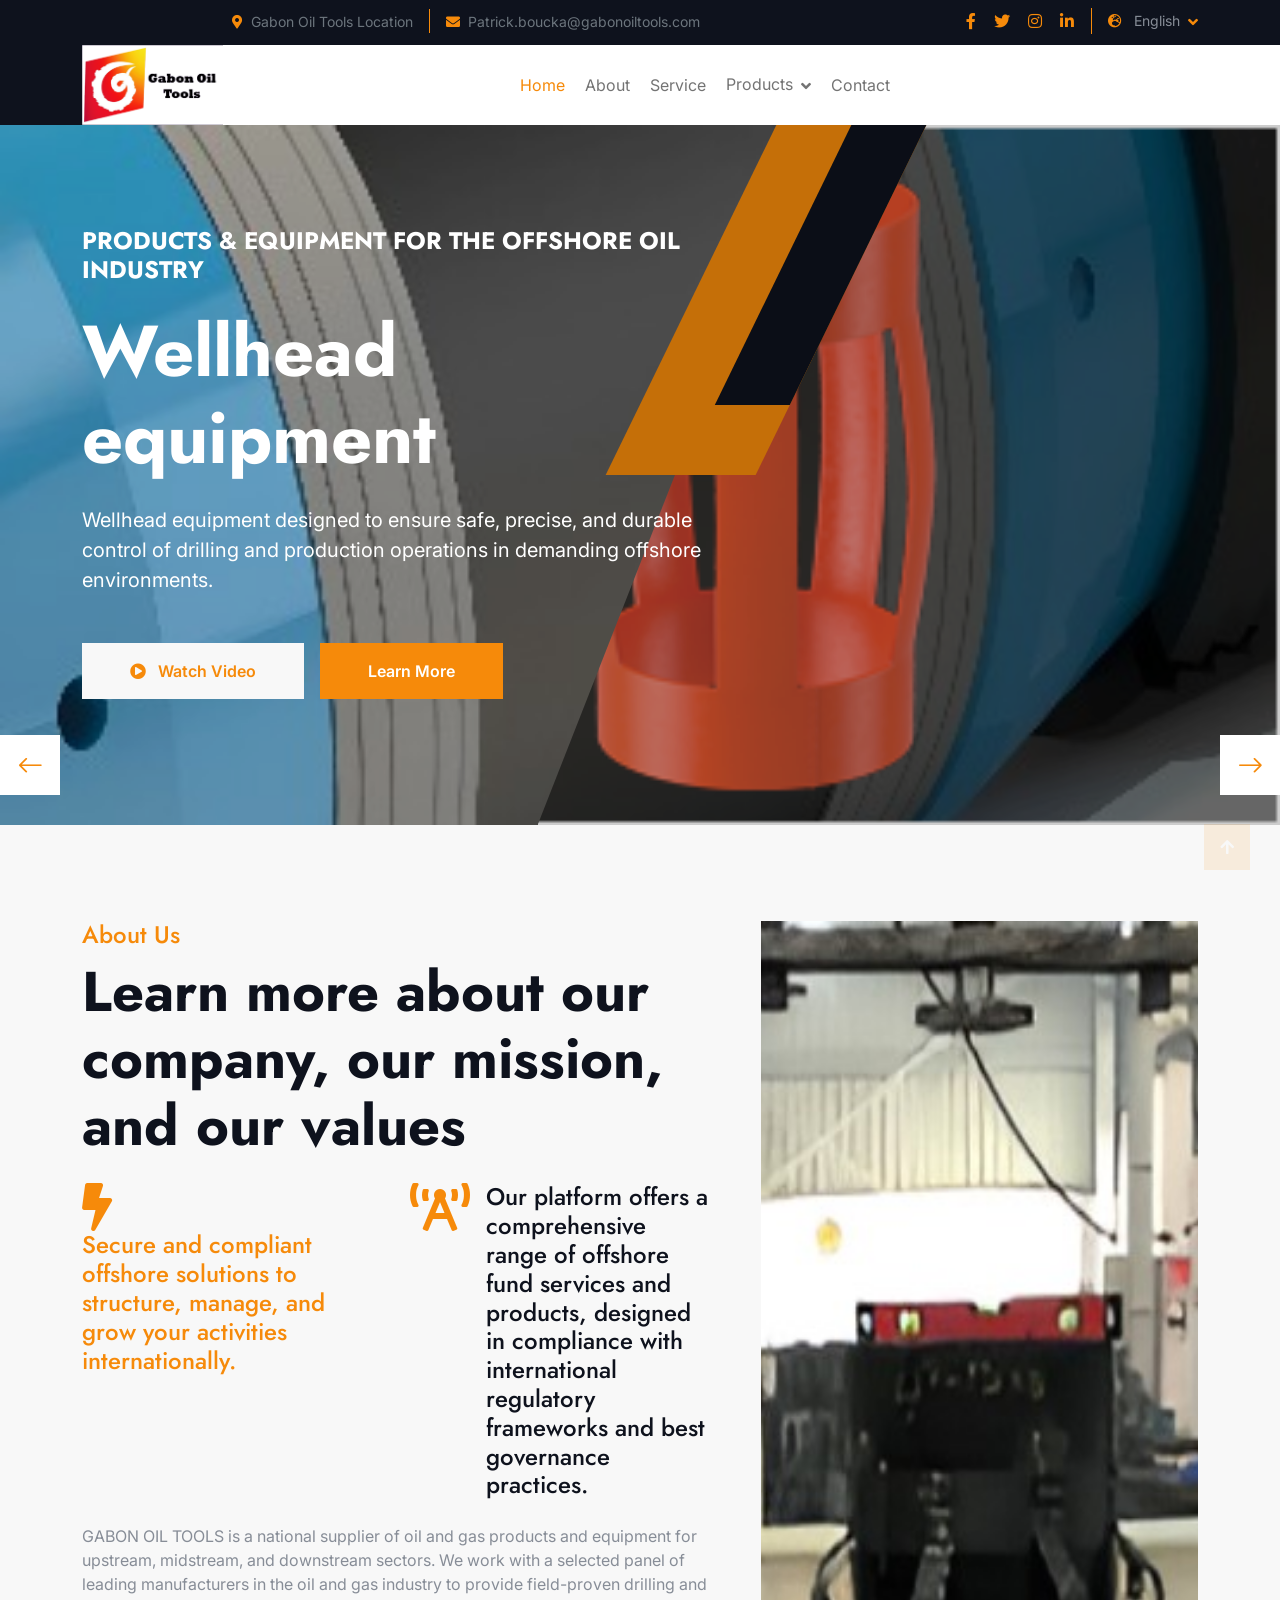
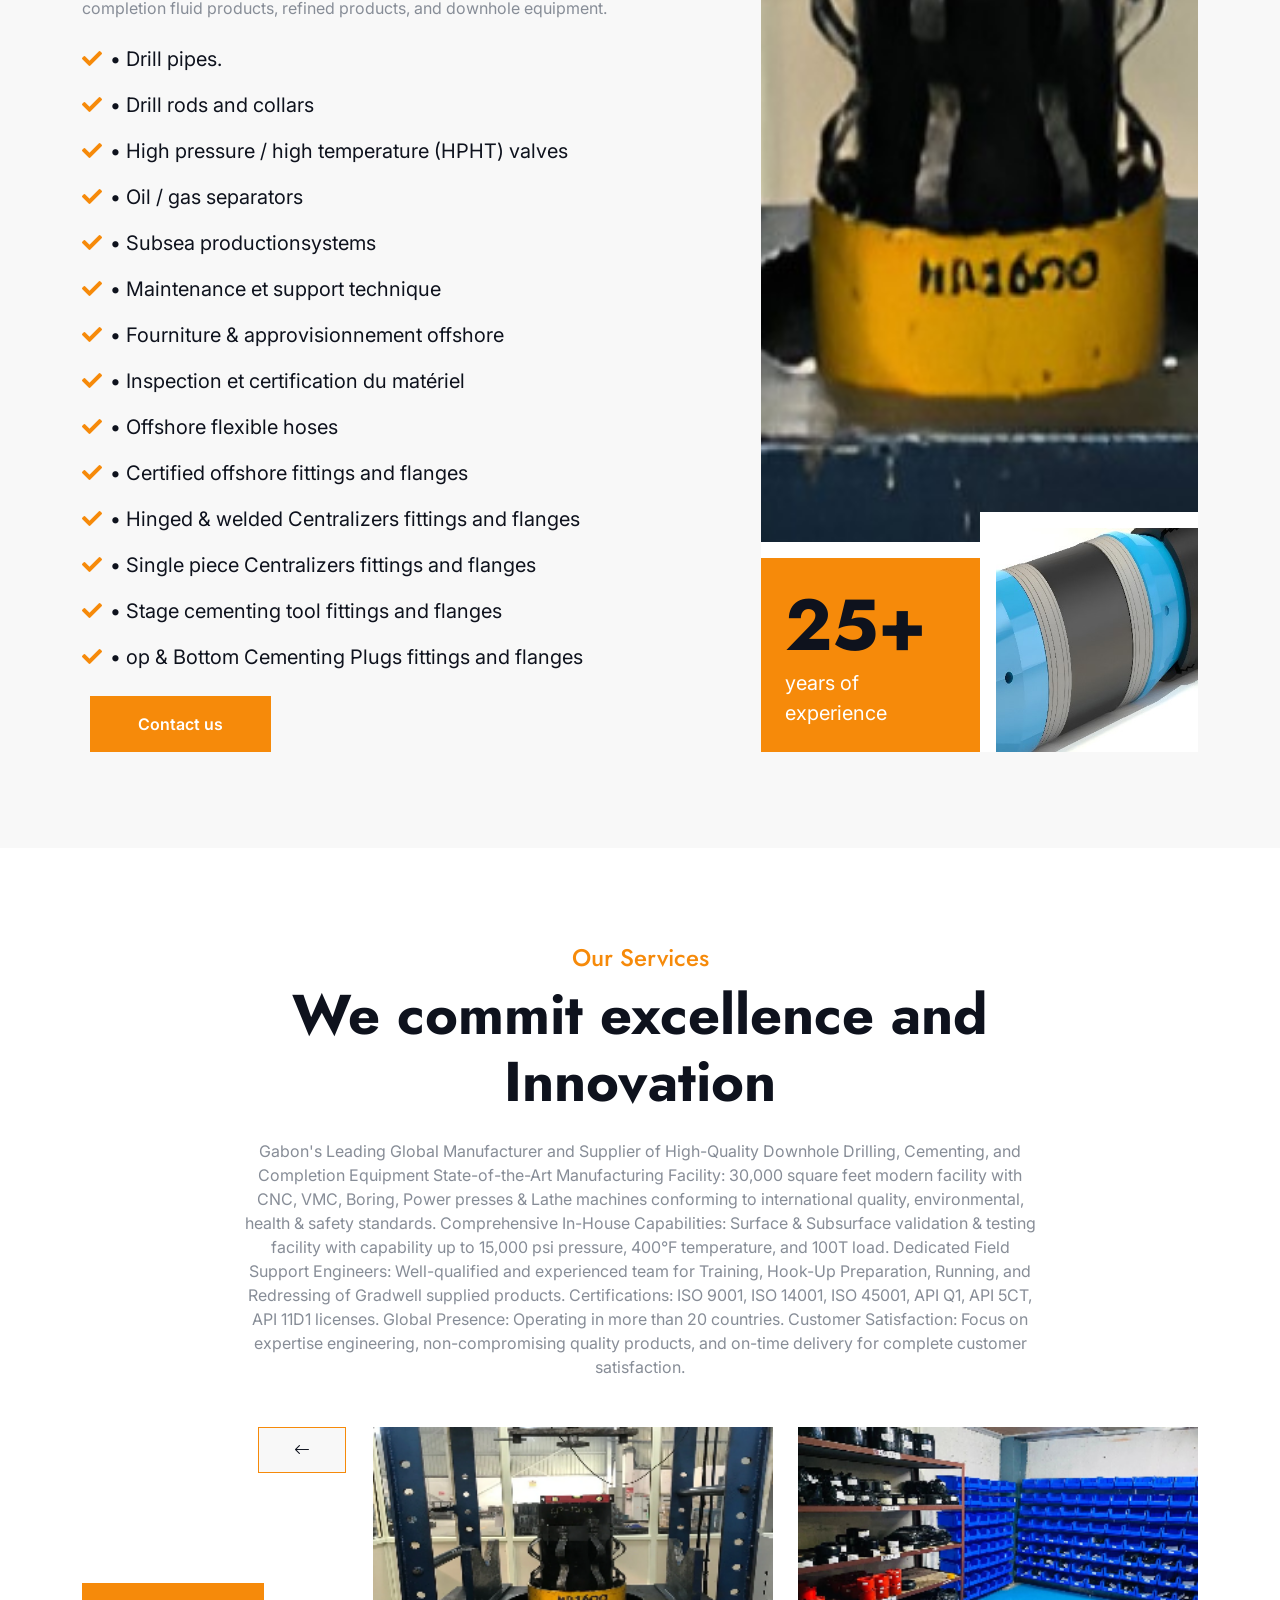
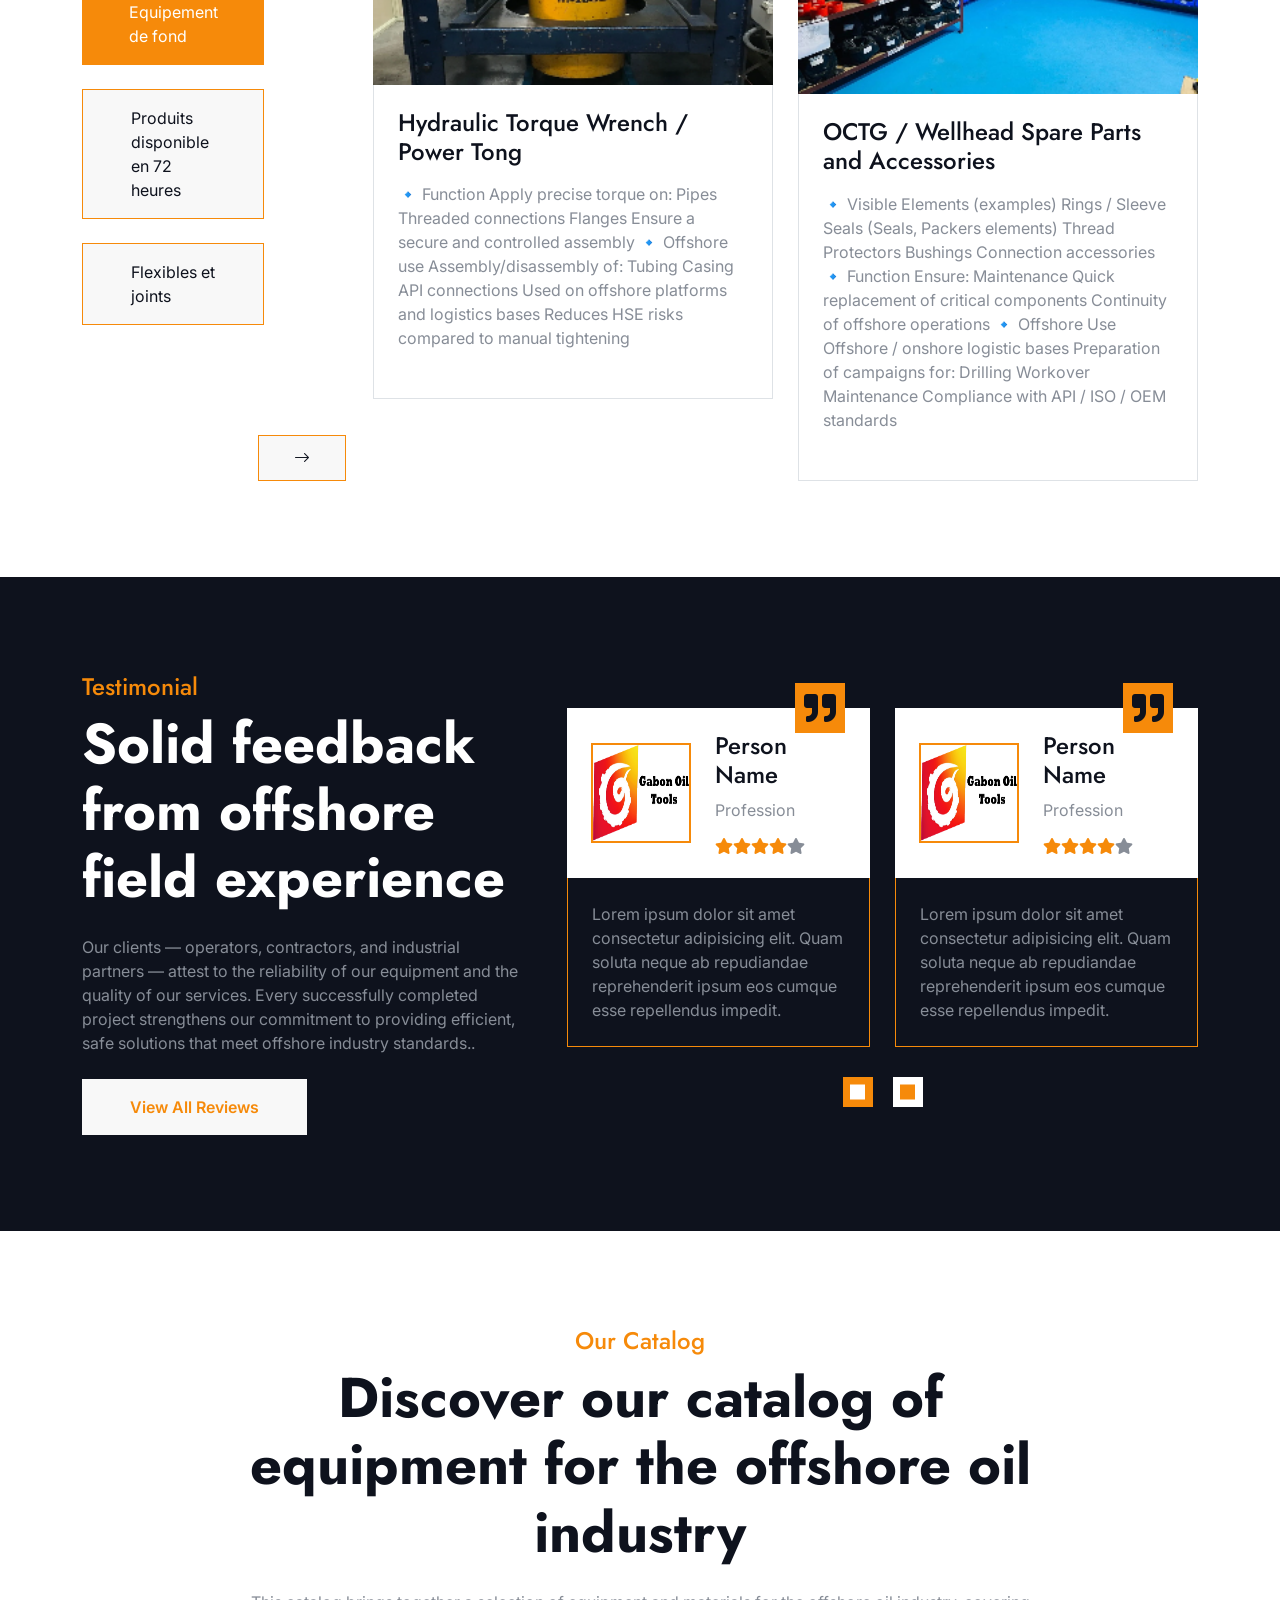
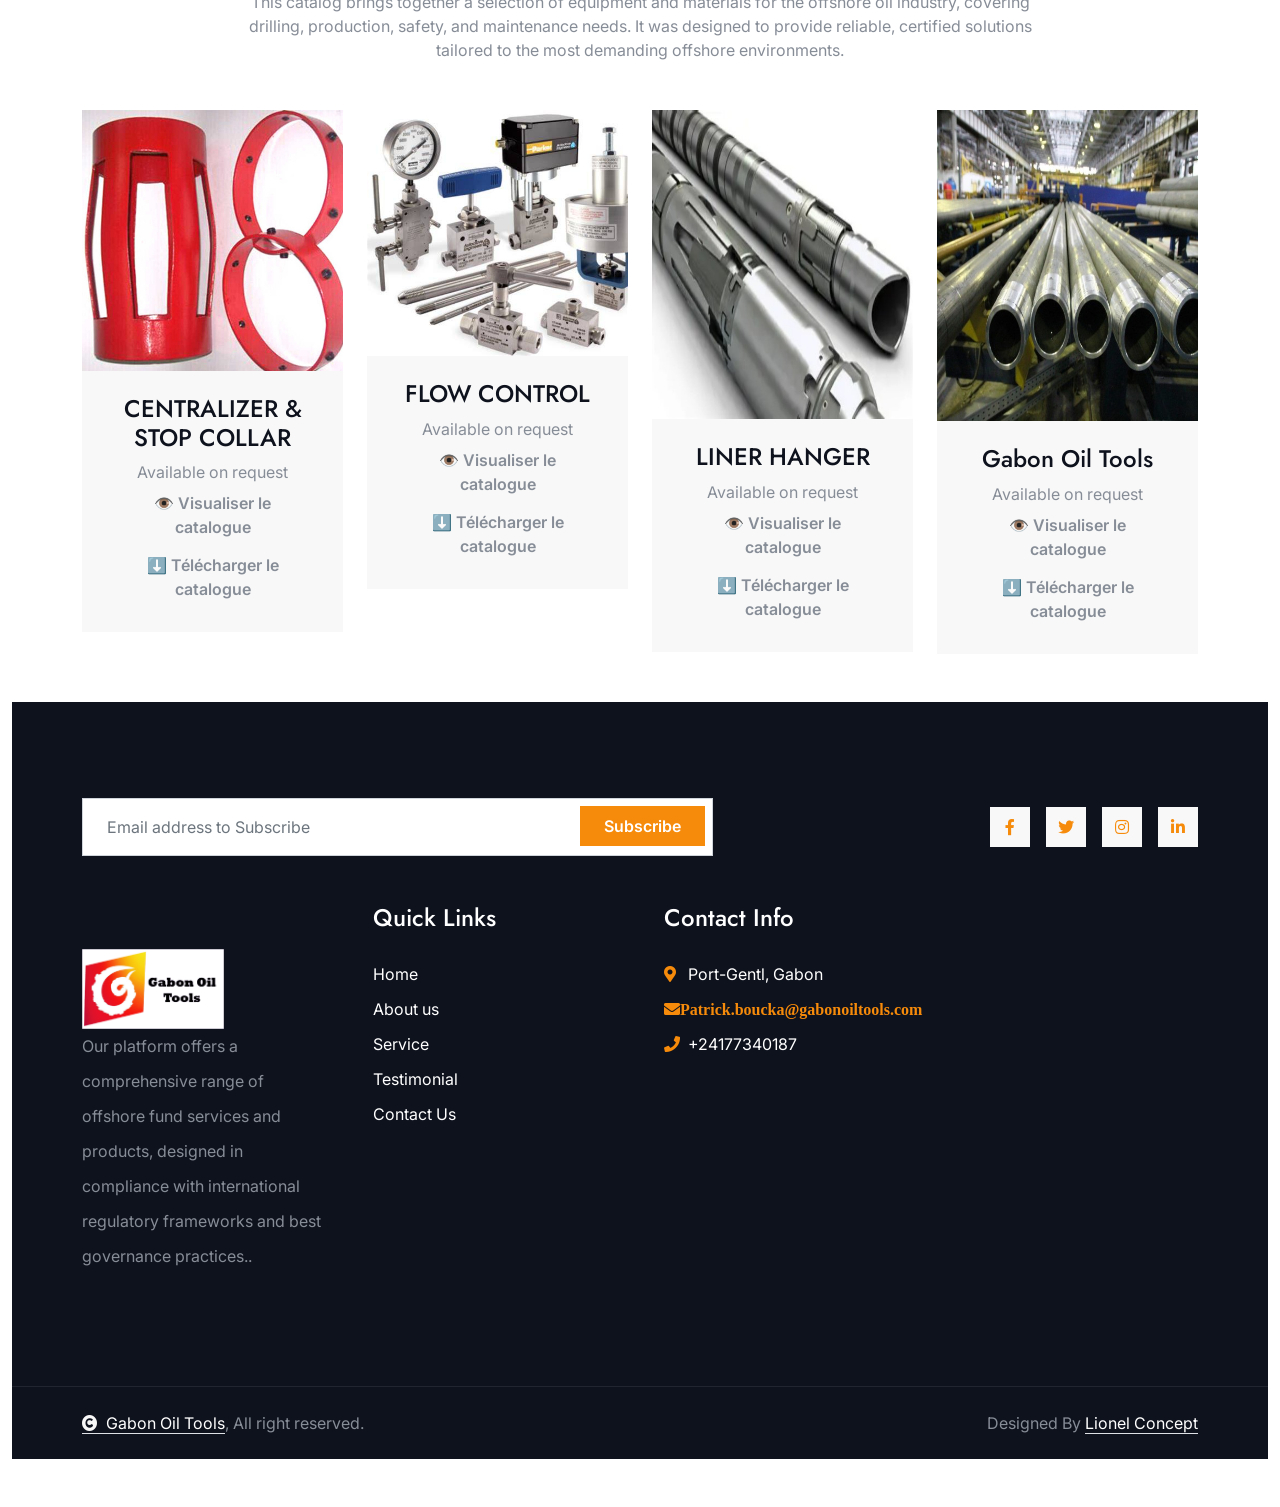
==== index.html @ 23f8eab4 "Landing page pétrolière Gabonaise" ====
<!DOCTYPE html>
<html lang="en">

<head>
    <meta charset="utf-8">
    <title>Gabon Oil Tools</title>
    <meta content="width=device-width, initial-scale=1.0" name="viewport">
    <meta content="" name="keywords">
    <meta content="" name="description">

    <!-- Google Web Fonts -->
    <link rel="preconnect" href="https://fonts.googleapis.com">
    <link rel="preconnect" href="https://fonts.gstatic.com" crossorigin>
    <link
        href="https://fonts.googleapis.com/css2?family=Inter:wght@100..900&family=Edu+TAS+Beginner:wght@400..700&family=Jost:ital,wght@0,100..900;1,100..900&display=swap"
        rel="stylesheet">

    <!-- Icon Font Stylesheet -->
    <link rel="stylesheet" href="https://use.fontawesome.com/releases/v5.15.4/css/all.css" />
    <link href="https://cdn.jsdelivr.net/npm/bootstrap-icons@1.4.1/font/bootstrap-icons.css" rel="stylesheet">

    <!-- Libraries Stylesheet -->
    <link rel="stylesheet" href="lib/animate/animate.min.css" />
    <link href="lib/owlcarousel/assets/owl.carousel.min.css" rel="stylesheet">


    <!-- Customized Bootstrap Stylesheet -->
    <link href="css/bootstrap.min.css" rel="stylesheet">

    <!-- Template Stylesheet -->
    <link href="css/style.css" rel="stylesheet">
</head>

<body>
    <!-- Navbar & Hero Start -->
    <div class="container-fluid header-top">
        <div class="container d-flex align-items-center">
            <h3 class="text-primary mb-0 d-flex align-items-center">
                <img src="img/gtol2.png" alt="Gabon Oil Tools Logo" class="site-logo me-2">
            </h3>
            <div class="w-100 h-100">
                <div class="topbar px-0 py-2 d-none d-lg-block" style="height: 45px;">
                    <div class="row gx-0 align-items-center">
                        <div class="col-lg-8 text-center text-lg-center mb-lg-0">
                            <div class="d-flex flex-wrap">
                                <div class="border-end border-primary pe-3">
                                    <a href="#" class="text-muted small"><i
                                            class="fas fa-map-marker-alt text-primary me-2"></i>Gabon Oil Tools
                                        Location</a>
                                </div>
                                <div class="ps-3">
                                    <a href="mailto:example@gmail.com" class="text-muted small"><i
                                            class="fas fa-envelope text-primary me-2"></i>Patrick.boucka@gabonoiltools.com</a>
                                </div>
                            </div>
                        </div>
                        <div class="col-lg-4 text-center text-lg-end">
                            <div class="d-flex justify-content-end">
                                <div class="d-flex border-end border-primary pe-3">
                                    <a class="btn p-0 text-primary me-3" href="#"><i class="fab fa-facebook-f"></i></a>
                                    <a class="btn p-0 text-primary me-3" href="#"><i class="fab fa-twitter"></i></a>
                                    <a class="btn p-0 text-primary me-3" href="#"><i class="fab fa-instagram"></i></a>
                                    <a class="btn p-0 text-primary me-0" href="#"><i class="fab fa-linkedin-in"></i></a>
                                </div>
                                <div class="dropdown ms-3">
                                    <a href="#" class="dropdown-toggle text-white" data-bs-toggle="dropdown"><small
                                            class="text-body"><i class="fas fa-globe-europe text-primary me-2"></i>
                                            English</small></a>
                                    <div class="dropdown-menu">
                                        <a href="#" class="dropdown-item" onclick="changeLanguage('en')">English</a>
                                        <a href="#" class="dropdown-item" onclick="changeLanguage('fr')">French</a>
                                        <a href="#" class="dropdown-item" onclick="changeLanguage('es')">Spanish</a>
                                        <a href="#" class="dropdown-item" onclick="changeLanguage('ar')">Arabic</a>
                                    </div>
                                </div>
                            </div>
                        </div>
                    </div>
                </div>
                <div class="nav-bar px-0 py-lg-0" style="height: 80px;">
                    <nav class="navbar navbar-expand-lg navbar-light d-flex justify-content-lg-end">
                        <a href="#" class="navbar-brand-2">
                            <h1 class="text-primary mb-0"><i class="fas fa-bolt"></i>Gabon Oil Tools</h1>
                            <!-- <img src="img/logo.png" alt="Logo"> -->
                        </a>
                        <button class="navbar-toggler" type="button" data-bs-toggle="collapse"
                            data-bs-target="#navbarCollapse">
                            <span class="fa fa-bars"></span>
                        </button>
                        <div class="collapse navbar-collapse" id="navbarCollapse">
                            <div class="navbar-nav mx-0 mx-lg-auto bg-white">
                                <a href="index.html" class="nav-item nav-link active">Home</a>
                                <a href="about.html" class="nav-item nav-link">About</a>
                                <a href="service.html" class="nav-item nav-link">Service</a>
                                <div class="nav-item dropdown">
                                    <a href="#" class="nav-link" data-bs-toggle="dropdown">
                                        <span class="dropdown-toggle">Products</span>
                                    </a>
                                    <div class="dropdown-menu">
                                        <a href="team.html" class="dropdown-item">Our Catalog</a>
                                        <a href="testimonial.html" class="dropdown-item">Testimonial</a>
                                        <a href="404.html" class="dropdown-item">404 Page</a>
                                    </div>
                                </div>
                                <a href="contact.html" class="nav-item nav-link">Contact</a>
                            </div>
                        </div>
                    </nav>
                </div>
            </div>
        </div>
    </div>
    <!-- Navbar & Hero End -->

    <!-- Carousel Start -->
    <div class="header-carousel owl-carousel overflow-hidden">
        <div class="header-carousel-item hero-section">
            <div class="hero-bg-half-1"></div>
            <div class="hero-shape-1"></div>
            <div class="carousel-caption">
                <div class="container">
                    <div class="row g-4 align-items-center">
                        <div class="col-lg-7 animated fadeInLeft">
                            <div class="text-sm-center text-md-start">
                                <h4 class="text-white text-uppercase fw-bold mb-4">Products & Equipment for the Offshore
                                    Oil Industry</h4>
                                <h1 class="display-2 text-white mb-4">Wellhead equipment</h1>
                                <p class="mb-5 fs-5">Wellhead equipment designed to ensure safe, precise, and durable
                                    control of drilling and production operations in demanding offshore environments.
                                </p>
                                <div class="d-flex justify-content-center justify-content-md-start flex-shrink-0 mb-4">
                                    <a class="btn btn-light py-3 px-4 px-md-5 me-2" href="#"><i
                                            class="fas fa-play-circle me-2"></i> Watch Video</a>
                                    <a class="btn btn-primary py-3 px-4 px-md-5 ms-2" href="#">Learn More</a>
                                </div>
                            </div>
                        </div>
                    </div>
                </div>
            </div>
        </div>
        <div class="header-carousel-item hero-section">
            <div class="hero-bg-half-2"></div>
            <div class="hero-shape-2"></div>
            <div class="carousel-caption">
                <div class="container">
                    <div class="row g-4 align-items-center">
                        <div class="col-lg-7 animated fadeInLeft">
                            <div class="text-sm-center text-md-start">
                                <h4 class="text-white text-uppercase fw-bold mb-4">Professionalism, performance, and
                                    reliability for your offshore operations</h4>
                                <h1 class="display-2 text-white mb-4">Robust wellhead equipment, compliant with
                                    international offshore standards.</h1>
                                <p class="mb-5 fs-5">Recognized expertise and reliable solutions serving offshore oil
                                    industry players, from installation to maintenance.
                                </p>
                                <div class="d-flex justify-content-center justify-content-md-start flex-shrink-0 mb-4">
                                    <a class="btn btn-light py-3 px-4 px-md-5 me-2" href="#"><i
                                            class="fas fa-play-circle me-2"></i> Watch Video</a>
                                    <a class="btn btn-primary py-3 px-4 px-md-5 ms-2" href="#">Learn More</a>
                                </div>
                            </div>
                        </div>
                    </div>
                </div>
            </div>
        </div>
    </div>
    <!-- Carousel End -->


    <!-- About Start -->
    <div class="container-fluid about bg-light py-5">
        <div class="container py-5">
            <div class="row g-5">
                <div class="col-lg-7 wow fadeInLeft" data-wow-delay="0.2s">
                    <div class="h-100">
                        <h4 class="text-primary">About Us</h4>
                        <h1 class="display-4 mb-4">Learn more about our company, our mission, and our values</h1>
                        <div class="row g-4 mb-4">
                            <div class="col-md-6">
                                <a href="#" class="d-flex">
                                    <span class="fas fa-bolt fa-3x me-3"></span>
                                    <h4 class="mb-0">Secure and compliant offshore solutions to structure,
                                        manage, and grow your activities internationally.
                                </a>
                                </h4>
                            </div>
                            <div class="col-md-6">
                                <a href="#" class="d-flex">
                                    <span class="fas fa-broadcast-tower fa-3x me-3"></span>
                                    <h4 class="mb-0">Our platform offers a comprehensive range of offshore fund services
                                        and products, designed
                                        in compliance with international regulatory frameworks and best governance
                                        practices.</h4>
                                </a>
                            </div>
                        </div>
                        <p class="mb-4">GABON OIL TOOLS is a national supplier of oil and gas products and equipment for
                            upstream, midstream, and downstream sectors. We work with a selected panel of leading
                            manufacturers in the oil and gas industry to provide field-proven drilling and completion
                            fluid products,
                            refined products, and downhole equipment.
                        </p>
                        <div class="text-dark mb-4">
                            <p class="fs-5"><span class="fa fa-check text-primary me-2"></span>• Drill pipes.</p>
                            <p class="fs-5"><span class="fa fa-check text-primary me-2"></span>• Drill rods and collars
                            </p>
                            <p class="fs-5"><span class="fa fa-check text-primary me-2"></span>• High pressure / high
                                temperature (HPHT) valves</p>
                            <p class="fs-5"><span class="fa fa-check text-primary me-2"></span>• Oil / gas separators
                            </p>
                            <p class="fs-5"><span class="fa fa-check text-primary me-2"></span>• Subsea
                                productionsystems
                            </p>
                            <p class="fs-5"><span class="fa fa-check text-primary me-2"></span>• Maintenance et support
                                technique
                            </p>
                            <p class="fs-5"><span class="fa fa-check text-primary me-2"></span>• Fourniture &
                                approvisionnement offshore
                            </p>
                            <p class="fs-5"><span class="fa fa-check text-primary me-2"></span>• Inspection et
                                certification du matériel
                            </p>
                            <p class="fs-5"><span class="fa fa-check text-primary me-2"></span>• Offshore flexible hoses
                            </p>
                            <p class="fs-5"><span class="fa fa-check text-primary me-2"></span>• Certified offshore
                                fittings and flanges</p>
                            <p class="fs-5"><span class="fa fa-check text-primary me-2"></span>• Hinged & welded
                                Centralizers
                                fittings and flanges</p>
                            <p class="fs-5"><span class="fa fa-check text-primary me-2"></span>• Single piece
                                Centralizers
                                fittings and flanges</p>
                            <p class="fs-5"><span class="fa fa-check text-primary me-2"></span>• Stage cementing tool
                                fittings and flanges</p>
                            <p class="fs-5"><span class="fa fa-check text-primary me-2"></span>• op & Bottom Cementing
                                Plugs
                                fittings and flanges</p>
                        </div>
                        <a class="btn btn-primary py-3 px-4 px-md-5 ms-2" href="#">Contact us</a>
                    </div>
                </div>
                <div class="col-lg-5 wow fadeInRight" data-wow-delay="0.2s">
                    <div class="position-relative h-100">
                        <img src="img/about-1.jpg" class="img-fluid w-100 h-100" style="object-fit: cover;" alt="">
                        <div class="bg-white">
                            <div class="position-absolute pt-3 bg-white" style="width: 50%; left: 0; bottom: 0;">
                                <div class="bg-primary p-4">
                                    <h4 class="display-2 mb-0">25+</h4>
                                    <p class="text-white fs-5 mb-0">years of experience</p>
                                </div>
                            </div>
                            <div class="position-absolute p-3 bg-white pb-0 pe-0"
                                style="width: 50%; bottom: 0; right: 0;">
                                <img src="img/about-2.jpg" class="img-fluid" alt="">
                            </div>
                        </div>
                    </div>
                </div>
            </div>
        </div>
    </div>
    <!-- About End -->


    <!-- Services Start -->
    <div class="container-fluid service py-5">
        <div class="container py-5">
            <div class="d-flex flex-column mx-auto text-center mb-5 wow fadeInUp" data-wow-delay="0.2s"
                style="max-width: 800px;">
                <h4 class="text-primary">Our Services</h4>
                <h1 class="display-4 mb-4">We commit excellence and Innovation</h1>
                <p class="mb-0">
                    Gabon's Leading Global Manufacturer and Supplier of High-Quality Downhole Drilling, Cementing, and
                    Completion Equipment
                    State-of-the-Art Manufacturing Facility: 30,000 square feet modern facility with CNC, VMC, Boring,
                    Power presses & Lathe machines conforming to international quality, environmental, health & safety
                    standards.
                    Comprehensive In-House Capabilities: Surface & Subsurface validation & testing facility with
                    capability up to 15,000 psi pressure, 400°F temperature, and 100T load.
                    Dedicated Field Support Engineers: Well-qualified and experienced team for Training, Hook-Up
                    Preparation, Running, and Redressing of Gradwell supplied products.
                    Certifications: ISO 9001, ISO 14001, ISO 45001, API Q1, API 5CT, API 11D1 licenses.
                    Global Presence: Operating in more than 20 countries.
                    Customer Satisfaction: Focus on expertise engineering, non-compromising quality products, and
                    on-time delivery for complete customer satisfaction.

                </p>
            </div>
            <div class="row g-5 align-items-center">
                <div class="col-lg-3 wow fadeInLeft" data-wow-delay="0.2s">
                    <ul class="nav">
                        <li class="nav-item me-lg-0 mb-4">
                            <a class="py-3 px-5 active" data-bs-toggle="pill" href="#ServiceTab-1">
                                <span>Equipement de fond</span>
                            </a>
                        </li>
                        <li class="nav-item me-lg-0 mb-4">
                            <a class="py-3 px-5" data-bs-toggle="pill" href="#ServiceTab-2">
                                <span>Produits disponible en 72 heures</span>
                            </a>
                        </li>
                        <li class="nav-item me-lg-0 mb-4 mb-lg-0">
                            <a class="py-3 px-5" data-bs-toggle="pill" href="#ServiceTab-3">
                                <span>Flexibles et joints</span>
                            </a>
                        </li>
                    </ul>
                </div>
                <div class="col-lg-9 wow fadeInRight" data-wow-delay="0.3s">
                    <div class="tab-content">
                        <div id="ServiceTab-1" class="tab-pane fade show p-0 active">
                            <div class="service-carousel owl-carousel">
                                <div class="service-item">
                                    <img src="img/product5.png" class="img-fluid w-100" alt="">
                                    <div class="border border-top-0 p-4">
                                        <h4 class="mb-3">Hydraulic Torque Wrench / Power Tong</h4>
                                        <p class="mb-4">🔹 Function

                                            Apply precise torque on:

                                            Pipes

                                            Threaded connections
                                            Flanges
                                            Ensure a secure and controlled assembly
                                            🔹 Offshore use
                                            Assembly/disassembly of:
                                            Tubing
                                            Casing
                                            API connections
                                            Used on offshore platforms and logistics bases
                                            Reduces HSE risks compared to manual tightening
                                        </p>

                                    </div>
                                </div>
                                <div class="service-item">
                                    <img src="img/product2.png" class="img-fluid w-100" alt="">
                                    <div class="border border-top-0 p-4">
                                        <h4 class="mb-3">OCTG / Wellhead Spare Parts and Accessories</h4>
                                        <p class="mb-4">🔹 Visible Elements (examples)
                                            Rings / Sleeve
                                            Seals (Seals, Packers elements)
                                            Thread Protectors
                                            Bushings
                                            Connection accessories
                                            🔹 Function
                                            Ensure:
                                            Maintenance
                                            Quick replacement of critical components
                                            Continuity of offshore operations
                                            🔹 Offshore Use
                                            Offshore / onshore logistic bases
                                            Preparation of campaigns for:
                                            Drilling
                                            Workover
                                            Maintenance
                                            Compliance with API / ISO / OEM standards
                                        </p>

                                    </div>
                                </div>
                                <div class="service-item">
                                    <img src="img/product1.png" class="img-fluid w-100" alt="">
                                    <div class="border border-top-0 p-4">
                                        <h4 class="mb-3">Buoyancy Can</h4>
                                        <p class="mb-4">The offshore buoyancy module is a piece of equipment designed to
                                            provide controlled positive lift to underwater installations. It is used to
                                            reduce the apparent weight of submerged equipment and facilitate their
                                            handling, installation, and stabilization in offshore environments. Offshore
                                            applications

                                            Installation and stabilization of risers
                                            Support for subsea lines
                                            Subsea lifting and positioning operations
                                            Reduction of loads on offshore structures
                                            Key advantages
                                        </p>

                                    </div>
                                </div>
                            </div>
                        </div>
                        <div id="ServiceTab-2" class="tab-pane fade show p-0">
                            <div class="service-carousel owl-carousel">
                                <div class="service-item">
                                    <img src="img/residential-1.jpg" class="img-fluid w-100" alt="">
                                    <div class="border border-top-0 p-4">
                                        <h4 class="mb-3">Wellhead Christmas Tree</h4>
                                        <p class="mb-4">L🔹 Function

                                            Control the flow of oil or gas leaving the well
                                            Isolate the well in case of emergency
                                            Enable operations such as:
                                            Production
                                            Well testing
                                            Intervention (workover, wireline, coiled tubing)

                                            🔹 Offshore Usage
                                            Installed on offshore platforms or subsea
                                            Key safety and pressure control component
                                            Compliant with API 6A / API 17D standards
                                        </p>

                                    </div>
                                </div>
                                <div class="service-item">
                                    <img src="img/residential-2.jpg" class="img-fluid w-100" alt="">
                                    <div class="border border-top-0 p-4">
                                        <h4 class="mb-3">Offshore Buoyancy Module</h4>
                                        <p class="mb-4">🔹 Function

                                            Provide buoyancy to submerged equipment
                                            Reduce apparent weight in water:
                                            Risers
                                            Flexible lines
                                            Subsea equipment
                                            🔹 Offshore use
                                            Used during:
                                            Subsea installation
                                            Lifting
                                            Stabilization of underwater lines
                                            Resistant to corrosion and marine pressure
                                        </p>
                                    </div>
                                </div>
                                <div class="service-item">
                                    <img src="img/residential-3.jpg" class="img-fluid w-100" alt="">
                                    <div class="border border-top-0 p-4">
                                        <h4 class="mb-3">Tie Rod / Lifting Bar</h4>
                                        <p class="mb-4">🔹 Function

                                            Transmit mechanical forces
                                            Support or stabilize heavy equipment
                                            Used for lifting, alignment, or anchoring
                                            🔹 Offshore use
                                            Handling heavy equipment
                                            Assembly of offshore structures
                                            Designed for high loads and marine environments
                                        </p>
                                    </div>
                                </div>
                            </div>
                        </div>
                        <div id="ServiceTab-3" class="tab-pane fade show p-0">
                            <div class="service-carousel owl-carousel">
                                <div class="service-item">
                                    <img src="img/industrial-1.jpg" class="img-fluid w-100" alt="">
                                    <div class="border border-top-0 p-4">
                                        <h4 class="mb-3">Casing Centralizer</h4>
                                        <p class="mb-4">🔹 Function
                                            🔹 Fonction
                                            Transporter les fluides (pétrole, gaz)
                                            Maintenir la stabilité du puits
                                            Résister à la pression interne/externe
                                            🔹 Usage offshore
                                            Forage et production offshore
                                            Acier haute résistance
                                            Normes API 5CT
                                        </p>

                                    </div>
                                </div>
                                <div class="service-item">
                                    <img src="img/industrial-2.jpg" class="img-fluid w-100" alt="">
                                    <div class="border border-top-0 p-4">
                                        <h4 class="mb-3">Cement Retainer</h4>
                                        <p class="mb-4">🔹 Function
                                            Maintain the cement at a precise depth
                                            Allow selective cementing
                                            Prevent cement from flowing back up the well
                                            🔹 Offshore use
                                            Repair cementing operations
                                            Isolation of defective zones
                                            Inter-zone sealing in an offshore environment
                                        </p>

                                    </div>
                                </div>
                                <div class="service-item">
                                    <img src="img/industrial-3.jpg" class="img-fluid w-100" alt="">
                                    <div class="border border-top-0 p-4">
                                        <h4 class="mb-3">Bridge Plug</h4>
                                        <p class="mb-4">🔹 Fonction
                                            Obstruer temporairement ou définitivement une section du puits
                                            Isoler une zone de production ou une formation
                                            Supporter des différentiels de pression élevés
                                            🔹 Usage offshore
                                            Abandon temporaire ou définitif de puits
                                            Opérations de workover
                                            Tests de pression
                                            Compatible wireline / tubing / drill pipe
                                        </p>

                                    </div>
                                </div>
                            </div>
                        </div>
                    </div>
                </div>
            </div>
        </div>
    </div>
    <!-- Services End -->


    <!-- Testimonial Start -->
    <div class="container-fluid testimonial bg-dark py-5">
        <div class="container py-5">
            <div class="row g-5">
                <div class="col-lg-6 col-xl-5 wow fadeInUp" data-wow-delay="0.2s">
                    <h4 class="text-primary">Testimonial</h4>
                    <h1 class="display-4 text-white mb-4">Solid feedback from offshore field experience</h1>
                    <p class="mb-4">Our clients — operators, contractors, and industrial partners — attest to the
                        reliability of our equipment and the quality of our services. Every successfully completed
                        project strengthens
                        our commitment to providing efficient, safe solutions that meet offshore industry standards..
                    </p>
                    <a class="btn btn-light py-3 px-5" href="#">View All Reviews</a>
                </div>
                <div class="col-lg-6 col-xl-7 wow fadeInUp" data-wow-delay="0.4s">
                    <div class="owl-carousel testimonial-carousel">
                        <div class="testimonial-item">
                            <div class="testimonial-quote"><i class="fa fa-quote-right fa-2x"></i>
                            </div>
                            <div class="testimonial-inner p-4">
                                <img src="img/logo got2.png" class="img-fluid" alt="">
                                <div class="ms-4">
                                    <h4>Person Name</h4>
                                    <p>Profession</p>
                                    <div class="d-flex text-primary">
                                        <i class="fas fa-star"></i>
                                        <i class="fas fa-star"></i>
                                        <i class="fas fa-star"></i>
                                        <i class="fas fa-star"></i>
                                        <i class="fas fa-star text-body"></i>
                                    </div>
                                </div>
                            </div>
                            <div class="customer-text p-4">
                                <p class="mb-0">Lorem ipsum dolor sit amet consectetur adipisicing elit. Quam soluta
                                    neque ab repudiandae reprehenderit ipsum eos cumque esse repellendus impedit.</p>
                            </div>
                        </div>
                        <div class="testimonial-item">
                            <div class="testimonial-quote"><i class="fa fa-quote-right fa-2x"></i>
                            </div>
                            <div class="testimonial-inner p-4">
                                <img src="img/logo got2.png" class="img-fluid" alt="">
                                <div class="ms-4">
                                    <h4>Person Name</h4>
                                    <p>Profession</p>
                                    <div class="d-flex text-primary">
                                        <i class="fas fa-star"></i>
                                        <i class="fas fa-star"></i>
                                        <i class="fas fa-star"></i>
                                        <i class="fas fa-star"></i>
                                        <i class="fas fa-star text-body"></i>
                                    </div>
                                </div>
                            </div>
                            <div class="customer-text p-4">
                                <p class="mb-0">Lorem ipsum dolor sit amet consectetur adipisicing elit. Quam soluta
                                    neque ab repudiandae reprehenderit ipsum eos cumque esse repellendus impedit.</p>
                            </div>
                        </div>
                        <div class="testimonial-item">
                            <div class="testimonial-quote"><i class="fa fa-quote-right fa-2x"></i>
                            </div>
                            <div class="testimonial-inner p-4">
                                <img src="img/logo got2.png" class="img-fluid" alt="">
                                <div class="ms-4">
                                    <h4>Person Name</h4>
                                    <p>Profession</p>
                                    <div class="d-flex text-primary">
                                        <i class="fas fa-star"></i>
                                        <i class="fas fa-star"></i>
                                        <i class="fas fa-star"></i>
                                        <i class="fas fa-star"></i>
                                        <i class="fas fa-star text-body"></i>
                                    </div>
                                </div>
                            </div>
                            <div class="customer-text p-4">
                                <p class="mb-0">Lorem ipsum dolor sit amet consectetur adipisicing elit. Quam soluta
                                    neque ab repudiandae reprehenderit ipsum eos cumque esse repellendus impedit.</p>
                            </div>
                        </div>
                    </div>
                </div>
            </div>
        </div>
    </div>
    <!-- Testimonial End -->


    <!-- Team Start -->
    <div class="container-fluid team py-5">
        <div class="container py-5">
            <div class="d-flex flex-column mx-auto text-center mb-5 wow fadeInUp" data-wow-delay="0.2s"
                style="max-width: 800px;">
                <h4 class="text-primary">Our Catalog</h4>
                <h1 class="display-4 mb-4">Discover our catalog of equipment for the offshore oil industry</h1>
                <p class="mb-0">This catalog brings together a selection of equipment and materials for the offshore oil
                    industry, covering drilling, production, safety,
                    and maintenance needs. It was designed to provide reliable,
                    certified solutions tailored to the most demanding offshore environments.</p>
            </div>
            <div class="row g-4">
                <div class="col-md-6 col-lg-3 wow fadeInUp" data-wow-delay="0.2s">
                    <div class="team-item">
                        <div class="team-img">
                            <img src="img/Slip-on-Set-Screw-Stop-Collar-Stop-Ring-for-Casing-Centralizer.jpg"
                                class="img-fluid w-100" alt="">
                        </div>
                        <div class="team-content bg-light text-center p-4">
                            <h4>CENTRALIZER & STOP COLLAR </h4>
                            <p class="mb-0">Available on request</p>
                            <div class="catalog-actions">
                                <a href="img/pdf/CENTRALIZER & STOP COLLAR Catalogue.pdf" target="_blank"
                                    class="btn btn-view">
                                    👁️ Visualiser le catalogue
                                </a>
                                <a href="img/pdf/CENTRALIZER & STOP COLLAR Catalogue.pdf" download
                                    class="btn btn-download">
                                    ⬇️ Télécharger le catalogue
                                </a>
                            </div>

                        </div>
                    </div>
                </div>

                <div class="col-md-6 col-lg-3 wow fadeInUp" data-wow-delay="0.6s">
                    <div class="team-item">
                        <div class="team-img">
                            <img src="img/Flowcontrol.jpg" class="img-fluid w-100" alt="">
                        </div>
                        <div class="team-content bg-light text-center p-4">
                            <h4>FLOW CONTROL</h4>
                            <p class="mb-0">Available on request</p>
                            <div class="catalog-actions">
                                <a href="pdf/Product Catalog - Gradwell Oilfield.pdf" target="_blank"
                                    class="btn btn-view">
                                    👁️ Visualiser le catalogue
                                </a>
                                <a href="pdf/Product Catalog - Gradwell Oilfield.pdf" download class="btn btn-download">
                                    ⬇️ Télécharger le catalogue
                                </a>
                            </div>

                        </div>
                    </div>
                </div>
                <div class="col-md-6 col-lg-3 wow fadeInUp" data-wow-delay="0.6s">
                    <div class="team-item">
                        <div class="team-img">
                            <img src="img/team-3.jpg" class="img-fluid w-100" alt="">
                        </div>
                        <div class="team-content bg-light text-center p-4">
                            <h4>LINER HANGER</h4>
                            <p class="mb-0">Available on request</p>
                            <div class="catalog-actions">
                                <a href="pdf/FLOW CONTROL Catalogue.pdf" target="_blank" class="btn btn-view">
                                    👁️ Visualiser le catalogue
                                </a>
                                <a href="pdf/FLOW CONTROL Catalogue.pdf" download class="btn btn-download">
                                    ⬇️ Télécharger le catalogue
                                </a>
                            </div>

                        </div>
                    </div>
                </div>
                <div class="col-md-6 col-lg-3 wow fadeInUp" data-wow-delay="0.8s">
                    <div class="team-item">
                        <div class="team-img">
                            <img src="img/team-4.jpg" class="img-fluid w-100" alt="">
                        </div>
                        <div class="team-content bg-light text-center p-4">
                            <h4>Gabon Oil Tools</h4>
                            <p class="mb-0">Available on request</p>
                            <div class="catalog-actions">
                                <a href="pdf/LINER HANGER Catalogue.pdf" target="_blank" class="btn btn-view">
                                    👁️ Visualiser le catalogue
                                </a>
                                <a href="pdf/LINER HANGER Catalogue.pdf" download class="btn btn-download">
                                    ⬇️ Télécharger le catalogue
                                </a>
                            </div>
                        </div>
                    </div>

                </div>
            </div>
        </div>
        <!-- Team End -->


        <!-- Footer Start -->
        <div class="container-fluid footer bg-dark py-5 wow fadeIn" data-wow-delay="0.2s">
            <div class="container py-5">
                <div class="row g-5 mb-5 align-items-center">
                    <div class="col-lg-7">
                        <div class="position-relative mx-auto">
                            <input class="form-control w-100 py-3 ps-4 pe-5" type="text"
                                placeholder="Email address to Subscribe">
                            <button type="button"
                                class="btn btn-primary position-absolute top-0 end-0 py-2 px-4 mt-2 me-2">Subscribe</button>
                        </div>
                    </div>
                    <div class="col-lg-5">
                        <div class="d-flex align-items-center justify-content-center justify-content-lg-end">
                            <a class="btn btn-light btn-md-square me-3" href=""><i class="fab fa-facebook-f"></i></a>
                            <a class="btn btn-light btn-md-square me-3" href=""><i class="fab fa-twitter"></i></a>
                            <a class="btn btn-light btn-md-square me-3" href=""><i class="fab fa-instagram"></i></a>
                            <a class="btn btn-light btn-md-square me-0" href=""><i class="fab fa-linkedin-in"></i></a>
                        </div>
                    </div>
                </div>
                <div class="row g-5">
                    <div class="col-md-6 col-lg-6 col-xl-3">
                        <div class="footer-item d-flex flex-column">
                            <div class="footer-item">
                                <h3 class="text-primary mb-0 d-flex align-items-center">
                                    <img src="img/gtol2.png" alt="Gabon Oil Tools Logo" class="site-logo me-2">
                                </h3>
                                <p class="mb-3">Our platform offers a comprehensive range of offshore fund services and
                                    products,
                                    designed in compliance with international regulatory frameworks and best governance
                                    practices..</p>
                            </div>
                        </div>
                    </div>
                    <div class="col-md-6 col-lg-6 col-xl-3">
                        <div class="footer-item d-flex flex-column">
                            <h4 class="text-white mb-4">Quick Links</h4>
                            <a href="#"> Home</a>
                            <a href="#"> About us</a>
                            <a href="#"> Service</a>
                            <a href="#"> Testimonial</a>
                            <a href="#"> Contact Us</a>
                        </div>
                    </div>
                    <div class="col-md-6 col-lg-6 col-xl-3">
                        <div class="footer-item d-flex flex-column">
                            <h4 class="text-white mb-4">Contact Info</h4>
                            <a href="#"><i class="fa fa-map-marker-alt text-primary me-2"></i> Port-Gentl, Gabon
                            </a>
                            <a href="mailto:Patrick.boucka@gabonoiltools.com"><i
                                    class="fas fa-envelope text-primary me-2">Patrick.boucka@gabonoiltools.com</a></i>

                            <a href="tel:+24177340187"><i class="fas fa-phone text-primary me-2"></i>+24177340187</a>
                        </div>
                    </div>
                </div>
            </div>
        </div>
        <!-- Footer End -->


        <!-- Copyright Start -->
        <div class="container-fluid copyright py-4">
            <div class="container">
                <div class="row g-4 align-items-center">
                    <div class="col-md-6 text-center text-md-start mb-md-0">
                        <span class="text-body"><a href="#" class="border-bottom text-white"><i
                                    class="fas fa-copyright text-light me-2"></i>Gabon Oil Tools</a>, All right
                            reserved.</span>
                    </div>
                    <div class="col-md-6 text-center text-md-end text-body">
                        Designed By <a class="border-bottom text-white"
                            href="https://lionel-johnson.github.io/LionelConcept/">Lionel Concept</a>
                    </div>
                </div>
            </div>
        </div>
        <!-- Copyright End -->


        <!-- Back to Top -->
        <a href="#" class="btn btn-primary btn-lg-square back-to-top"><i class="fa fa-arrow-up"></i></a>


        <!-- JavaScript Libraries -->
        <script src="https://ajax.googleapis.com/ajax/libs/jquery/3.6.4/jquery.min.js"></script>
        <script src="https://cdn.jsdelivr.net/npm/bootstrap@5.0.0/dist/js/bootstrap.bundle.min.js"></script>
        <script src="lib/wow/wow.min.js"></script>
        <script src="lib/easing/easing.min.js"></script>
        <script src="lib/waypoints/waypoints.min.js"></script>
        <script src="lib/owlcarousel/owl.carousel.min.js"></script>


        <script>
            const translations = {
                en: {
                    site_name: "Gabon Oil Tools",
                    home: "Home",
                    services: "Services",
                    contact: "Contact"
                },
                fr: {
                    site_name: "Gabon Oil Tools",
                    home: "Accueil",
                    services: "Services",
                    contact: "Contact"
                },
                es: {
                    site_name: "Gabon Oil Tools",
                    home: "Inicio",
                    services: "Servicios",
                    contact: "Contacto"
                },
                ar: {
                    site_name: "Gabon Oil Tools",
                    home: "الرئيسية",
                    services: "الخدمات",
                    contact: "اتصال"
                }
            };

            function changeLanguage(lang) {
                document.querySelectorAll("[data-key]").forEach(el => {
                    const key = el.getAttribute("data-key");
                    if (translations[lang][key]) {
                        el.textContent = translations[lang][key];
                    }
                });

                // Mode RTL pour l’arabe
                document.documentElement.dir = (lang === "ar") ? "rtl" : "ltr";
            }
        </script>


        <!-- Template Javascript -->
        <script src="js/main.js"></script>
</body>

</html>
---- css/style.css ----
/*** Spinner Start ***/
#spinner {
    opacity: 0;
    visibility: hidden;
    transition: opacity .5s ease-out, visibility 0s linear .5s;
    z-index: 99999;
}

#spinner.show {
    transition: opacity .5s ease-out, visibility 0s linear 0s;
    visibility: visible;
    opacity: 1;
}

/*** Spinner End ***/

.back-to-top {
    position: fixed;
    right: 30px;
    bottom: 30px;
    transition: 0.5s;
    z-index: 99;
}


/*** Button Start ***/
.btn {
    font-weight: 600;
    transition: .5s;
}

.btn-square {
    width: 32px;
    height: 32px;
}

.btn-sm-square {
    width: 34px;
    height: 34px;
}

.btn-md-square {
    width: 40px;
    height: 40px;
}

.btn-lg-square {
    width: 46px;
    height: 46px;
}

.btn-xl-square {
    width: 56px;
    height: 56px;
}

.btn-square,
.btn-sm-square,
.btn-md-square,
.btn-lg-square,
.btn-xl-square {
    padding: 0;
    display: flex;
    align-items: center;
    justify-content: center;
    font-weight: normal;
}

.btn.btn-primary {
    color: var(--bs-white);
    border: none;
}

.btn.btn-primary:hover {
    background: var(--bs-dark);
    color: var(--bs-white);
}

.btn.btn-light {
    color: var(--bs-primary);
    border: none;
}

.btn.btn-light:hover {
    color: var(--bs-white);
    background: var(--bs-primary);
}

/*** Navbar Start ***/
.header-top .topbar .dropdown-toggle::after {
    border: none;
    content: "\f107";
    font-family: "Font Awesome 5 Free";
    font-weight: 600;
    vertical-align: middle;
    margin-left: 8px;
    color: var(--bs-primary);
}

.header-top .topbar .dropdown .dropdown-menu {
    transform: rotateX(0deg);
    visibility: visible;
    background: var(--bs-light);
    padding-top: 12px;
    border: 0;
    transition: .5s;
    opacity: 1;
}

.header-top {
    height: 125px;
    position: relative;
}

.header-top::after {
    content: "";
    position: absolute;
    overflow: hidden;
    width: 50%;
    height: 100%;
    top: 0;
    left: 0;
    background: var(--bs-dark);
    z-index: 1;
}

.header-top .container {
    position: relative;
    z-index: 999;
}

@media (min-width: 992px) {
    .header-top::before {
        content: "";
        position: absolute;
        overflow: hidden;
        width: 100%;
        height: 45px;
        top: 0;
        right: 0;
        background: var(--bs-dark);
        z-index: -1;
    }

    .navbar-brand-2 {
        display: none;
    }
}

.site-logo {
    height: 80px;
    width: auto;
    object-fit: contain;
    margin-top: 45px;
}

.header-top h1 {
    white-space: nowrap;
}

.header-top .navbar-brand {
    margin-right: 80px;

}


@media (max-width: 991px) {
    .header-top {
        max-height: 80px;
    }

    .navbar {
        justify-content: space-between;
    }

    .header-top .container {
        max-height: 80px;
    }

    .navbar-brand {
        display: none;
    }

    .navbar-brand-2 {
        position: relative;
        overflow: hidden;
        width: 200px;
        height: 100%;
        padding: 0;
        display: flex;
        align-items: center;
        z-index: 99;
    }

    .navbar-brand-2::before {
        content: "";
        position: absolute;
        overflow: hidden;
        width: 100%;
        height: 600px;
        top: -200px;
        right: 18px;
        background: var(--bs-dark);
        transform: rotate(-18deg);
        z-index: -1;
    }

    .navbar-brand-2::after {
        content: "";
        position: absolute;
        overflow: hidden;
        width: 5px;
        height: 600px;
        top: -200px;
        right: 18px;
        background: var(--bs-primary);
        transform: rotate(-18deg);
        z-index: -1;
    }

    .navbar.navbar-light {
        height: 100%;
        padding: 0;
    }

    .navbar .navbar-collapse {
        margin-top: -20px;
    }

}

.nav-bar .navbar {
    height: 100%;
    background: var(--bs-white);
    position: relative;
    z-index: 9;
}

.navbar-light .navbar-brand img {
    max-height: 60px;
    transition: .5s;
}

.nav-bar .navbar-light .navbar-brand img {
    max-height: 50px;
}

.navbar .navbar-nav .nav-item .nav-link {
    padding: 0;
}

.navbar .navbar-nav .nav-item {
    display: flex;
    align-items: center;
    padding: 0;
    margin-right: 20px;
}

.navbar-light .navbar-nav .nav-item:hover,
.navbar-light .navbar-nav .nav-item.active,
.navbar-light .navbar-nav .nav-item:hover .nav-link,
.navbar-light .navbar-nav .nav-item.active .nav-link {
    color: var(--bs-primary);
}

@media (max-width: 991px) {
    .navbar {
        padding: 20px 0;
    }

    .navbar .navbar-nav .nav-link {
        padding: 0;
    }

    .navbar .navbar-nav .nav-item {
        display: flex;
        padding: 12px;
        flex-direction: column;
        justify-content: start;
        align-items: start;
    }

    .navbar .navbar-nav .nav-btn {
        display: flex;
        justify-content: start;
    }

    .navbar .navbar-nav {
        width: 100%;
        display: flex;
        margin-top: 20px;
        padding-bottom: 20px;
        margin-left: 50px;
        background: var(--bs-light);
    }

    .navbar .navbar-nav .nav-btn {
        display: flex;
        flex-direction: column;
    }

    .navbar .navbar-nav .nav-btn a.btn {
        margin-right: 15px;
    }

    .navbar.navbar-expand-lg .navbar-toggler {
        padding: 8px 15px;
        border: 1px solid var(--bs-primary);
        color: var(--bs-primary);
    }
}

.navbar .dropdown-toggle::after {
    border: none;
    content: "\f107";
    font-family: "Font Awesome 5 Free";
    font-weight: 600;
    vertical-align: middle;
    margin-left: 8px;
}

.dropdown .dropdown-menu .dropdown-item:hover {
    background: var(--bs-primary);
    color: var(--bs-white);
}

@media (min-width: 992px) {
    .nav-bar .navbar::before {
        position: absolute;
        content: "";
        width: 50px;
        height: 100%;
        top: 0;
        left: -9px;
        background: var(--bs-white);
    }

    .navbar .nav-btn {
        display: flex;
        align-items: center;
        justify-content: end;
    }

    .navbar .navbar-nav {
        width: 100%;
        display: flex;
        justify-content: center;
        align-items: center;
        background: var(--bs-light);
        border-radius: 10px;
        margin-left: 25px;
    }

    .navbar .navbar-nav .nav-btn {
        width: 100%;
        display: flex;
        margin-left: auto;
    }

    .navbar .nav-item .dropdown-menu {
        display: block;
        visibility: hidden;
        top: 100%;
        transform: rotateX(-75deg);
        transform-origin: 0% 0%;
        border: 0;
        transition: .5s;
        opacity: 0;
    }

    .navbar .nav-item:hover .dropdown-menu {
        transform: rotateX(0deg);
        visibility: visible;
        margin-top: 19px;
        background: var(--bs-white);
        transition: .5s;
        opacity: 1;
    }



    .header-top .navbar-brand {
        position: relative;
        overflow: visible;
        padding: 25px 20px 25px 0;
        /* réduit la bande blanche */
        z-index: 99;
        padding: 0 !important;
        margin: 0 !important;
        display: flex;
        align-items: center;
    }



    .navbar-brand::before {
        content: "";
        position: absolute;
        overflow: hidden;
        width: 200px;
        height: 600px;
        top: -200px;
        right: 18px;
        background: var(--bs-dark);
        transform: rotate(-18deg);
        z-index: -1;
    }

    .navbar-brand::after {
        content: "";
        position: absolute;
        overflow: hidden;
        width: 5px;
        height: 600px;
        top: -200px;
        right: 18px;
        background: var(--bs-primary);
        transform: rotate(-18deg);
        z-index: -1;
    }
}

/*** Navbar End ***/


/*** Carousel Hero Header Start ***/
.hero-section {
    background-image: url(../img/about-2.jpg);
    background-repeat: no-repeat;
    background-position: center center;
    background-size: cover;
    width: 100%;
    height: 700px;
    display: flex;
    align-items: center;
    position: relative;
}

.hero-bg-half-1 {
    background-image: url(../img/product3.png);
    clip-path: polygon(37% 0%, 100% 0%, 100% 100%, 0% 100%);
    filter: grayscale(10%);
    transform: scale(100% - 50%);
    background-position: center right;
    background-repeat: no-repeat;
    background-size: cover;
    position: absolute;
    width: 58%;
    height: 100%;
    right: 0;
    top: 0;
}

.hero-bg-half-2 {
    background-image: url(../img/wellhead-1024x768.jpg);
    clip-path: polygon(37% 0%, 100% 0%, 100% 100%, 0% 100%);
    filter: grayscale(10%);
    transform: scale(100% - 50%);
    background-position: center right;
    background-repeat: no-repeat;
    background-size: cover;
    position: absolute;
    width: 58%;
    height: 100%;
    right: 0;
    top: 0;
}

.hero-shape-1 {
    background-color: var(--bs-primary);
    width: 150px;
    height: 50%;
    position: absolute;
    left: 54%;
    top: 0;
    transform: translateY(-50%) skew(-26deg, 0deg);
    position: relative;
}

.hero-shape-1:before {
    background-color: var(--bs-dark);
    content: "";
    width: 50%;
    height: 80%;
    position: absolute;
    right: 0;
    top: 0;
}

.hero-shape-2 {
    background-color: var(--bs-dark);
    width: 150px;
    height: 50%;
    position: absolute;
    right: -43%;
    bottom: 0;
    transform: translateY(50%) skew(-25deg, 0deg);
    position: relative;
    z-index: 1;
}

.hero-shape-2::after {
    background-color: var(--bs-primary);
    content: "";
    width: 75px;
    height: 80%;
    position: absolute;
    right: 0;
    bottom: 0;
}

/*** Carousel Hero Header Start ***/
.header-carousel .header-carousel-item {
    height: 700px;
}

.header-carousel .owl-nav .owl-prev,
.header-carousel .owl-nav .owl-next {
    position: absolute;
    width: 60px;
    height: 60px;
    background: var(--bs-white);
    color: var(--bs-primary);
    font-size: 26px;
    display: flex;
    align-items: center;
    justify-content: center;
    transition: 0.5s;
}

.header-carousel .owl-nav .owl-prev {
    bottom: 30px;
    left: 0;
}

.header-carousel .owl-nav .owl-next {
    bottom: 30px;
    right: 0;
}

.header-carousel .owl-nav .owl-prev:hover,
.header-carousel .owl-nav .owl-next:hover {
    box-shadow: inset 0 0 65px 0 var(--bs-primary);
    color: var(--bs-dark);
}

.header-carousel .header-carousel-item .carousel-caption {
    position: absolute;
    width: 100%;
    height: 100%;
    left: 0;
    bottom: 0;
    background: rgba(0, 0, 0, .2);
    display: flex;
    align-items: center;
    z-index: 9;
}

@media (max-width: 991px) {
    .header-carousel .header-carousel-item .carousel-caption {
        padding-top: 45px;
    }

    .header-carousel.owl-carousel,
    .header-carousel .header-carousel-item {
        height: 700px;
    }
}

/*** Carousel Hero Header End ***/


/*** Single Page Hero Header Start ***/
.bg-breadcrumb {
    position: relative;
    overflow: hidden;
    background: linear-gradient(rgba(0, 0, 0, 0.7), rgba(0, 0, 0, 0.7)), url(../img/banner-img.jpg);
    background-position: center center;
    background-repeat: no-repeat;
    background-size: cover;
    padding: 60px 0 60px 0;
    transition: 0.5s;
}

.bg-breadcrumb .breadcrumb {
    position: relative;
}

.bg-breadcrumb .breadcrumb .breadcrumb-item a {
    color: var(--bs-white);
}

/*** Single Page Hero Header End ***/

/*** Service Start ***/
.service .nav .nav-item {
    width: 75%;
    border: 1px solid var(--bs-primary);
    background: var(--bs-light);
}

.service .nav .nav-item a {
    display: flex;
    justify-content: center;
}


.owl-stage-outer {
    margin-right: -1px;
}

.service .nav-item a.active {
    background: var(--bs-primary);
}

.service .nav-item a span {
    color: var(--bs-dark);
}

.service .nav-item a.active span {
    color: var(--bs-white);
}

.service-carousel .owl-nav .owl-prev,
.service-carousel .owl-nav .owl-next {
    position: absolute;
    padding: 10px 35px;
    border: 1px solid var(--bs-primary);
    color: var(--bs-dark);
    background: var(--bs-light);
    transition: 0.5s;
}

.service-carousel .owl-nav .owl-prev:hover,
.service-carousel .owl-nav .owl-next:hover {
    background: var(--bs-primary);
    color: var(--bs-white);
}

@media (min-width: 992px) {
    .service-carousel .owl-nav .owl-prev {
        top: 0;
        left: -115px;
    }

    .service-carousel .owl-nav .owl-next {
        bottom: 0;
        left: -115px;
    }
}

@media (max-width: 991px) {
    .owl-stage-outer {
        margin-bottom: 70px;
    }

    .service-carousel .owl-nav .owl-prev {
        bottom: -70px;
        left: 0;
    }

    .service-carousel .owl-nav .owl-next {
        bottom: -70px;
        right: 0;
    }

    .service .nav {
        display: flex;
        justify-content: center;
    }
}

/*** Service End ***/

/*** Team Start ***/
.team .team-item .team-img {
    position: relative;
    overflow: hidden;
}

.team .team-item .team-img img {
    transition: 0.5s;
}

.team .team-item:hover .team-img img {
    transform: scale(1.1);
}

.team .team-item .team-img .team-icon {
    position: absolute;
    bottom: 20px;
    right: -100%;
    z-index: 9;
    transition: 0.5s;
}

.team .team-item:hover .team-img .team-icon {
    right: 25px;
}

.team .team-item .team-img::after {
    content: "";
    position: absolute;
    width: 100%;
    height: 0;
    top: 0;
    left: 0;
    background: rgba(246, 138, 10, .2);
    transition: 0.5s;
    z-index: 1;
}

.team .team-item:hover .team-img::after {
    height: 100%;
}

.team .team-item .team-content {
    transition: 0.5s;
}

.team .team-item:hover .team-content {
    box-shadow: 0 0 20px rgba(0, 0, 0, .2);
}

/*** Team End ***/

/*** Testimonial Start ***/
.testimonial-carousel .owl-stage-outer {
    margin-right: -1px;
}

.testimonial .testimonial-item {
    position: relative;
    margin-top: 35px;
}

.testimonial .testimonial-item .customer-text {
    border: 1px solid var(--bs-primary);
    border-top: none;
}

.testimonial .testimonial-item .testimonial-quote {
    position: absolute;
    width: 50px;
    height: 50px;
    top: 0;
    right: 25px;
    transform: translateY(-50%);
    color: var(--bs-dark);
    background: var(--bs-primary);
    display: flex;
    align-items: center;
    justify-content: center;
}

.testimonial .testimonial-item .testimonial-inner {
    display: flex;
    align-items: center;
    background: var(--bs-white);
}

.testimonial .testimonial-item .testimonial-inner img {
    width: 100px;
    height: 100px;
    border: 2px solid var(--bs-primary);
}

.testimonial-carousel .owl-dots {
    display: flex;
    align-items: center;
    justify-content: center;
    text-align: center;
}

.testimonial-carousel .owl-dots .owl-dot {
    width: 30px;
    height: 30px;
    margin: 30px 10px 0 10px;
    background: var(--bs-white);
    transition: 0.5s;
}

@media (max-width: 991px) {
    .testimonial-carousel .owl-dots .owl-dot {
        margin: 0 10px 0 10px;
    }
}

.testimonial-carousel .owl-dots .owl-dot.active {
    width: 30px;
    height: 30px;
    background: var(--bs-primary);
    transition: 0.5s;
}

.testimonial-carousel .owl-dots .owl-dot span {
    position: relative;
    margin-top: 50%;
    margin-left: 50%;
    transform: translate(-50%, -50%);
    margin-right: -1px;
    display: flex;
    align-items: center;
    justify-content: center;
    text-align: center;
}

.testimonial-carousel .owl-dots .owl-dot.active span::after {
    background: var(--bs-white);
}

.testimonial-carousel .owl-dots .owl-dot span::after {
    content: "";
    width: 15px;
    height: 15px;
    position: absolute;
    top: 50%;
    left: 0;
    transform: translateY(-50%);
    display: flex;
    align-items: center;
    justify-content: center;
    text-align: center;
    background: var(--bs-primary);
    transition: 0.5s;
}

/*** Testimonial End ***/

/*** Footer Start ***/
.footer {
    background: var(--bs-dark);
}

.footer .footer-item a {
    line-height: 35px;
    color: var(--bs-white);
    transition: 0.5s;
}

.footer .footer-item p {
    line-height: 35px;
}

.footer .footer-item a:hover {
    letter-spacing: 1px;
    color: var(--bs-primary);
}

.footer .footer-item .footer-btn a {
    transition: 0.5s;
}

.footer .footer-item .footer-btn a:hover {
    background: var(--bs-white);
}

.footer .footer-item .footer-btn a:hover {
    color: var(--bs-primary);
}

/*** Footer End ***/

/*** copyright Start ***/
.copyright {
    border-top: 1px solid rgba(255, 255, 255, 0.08);
    background: var(--bs-dark);
}

/*** copyright end ***/
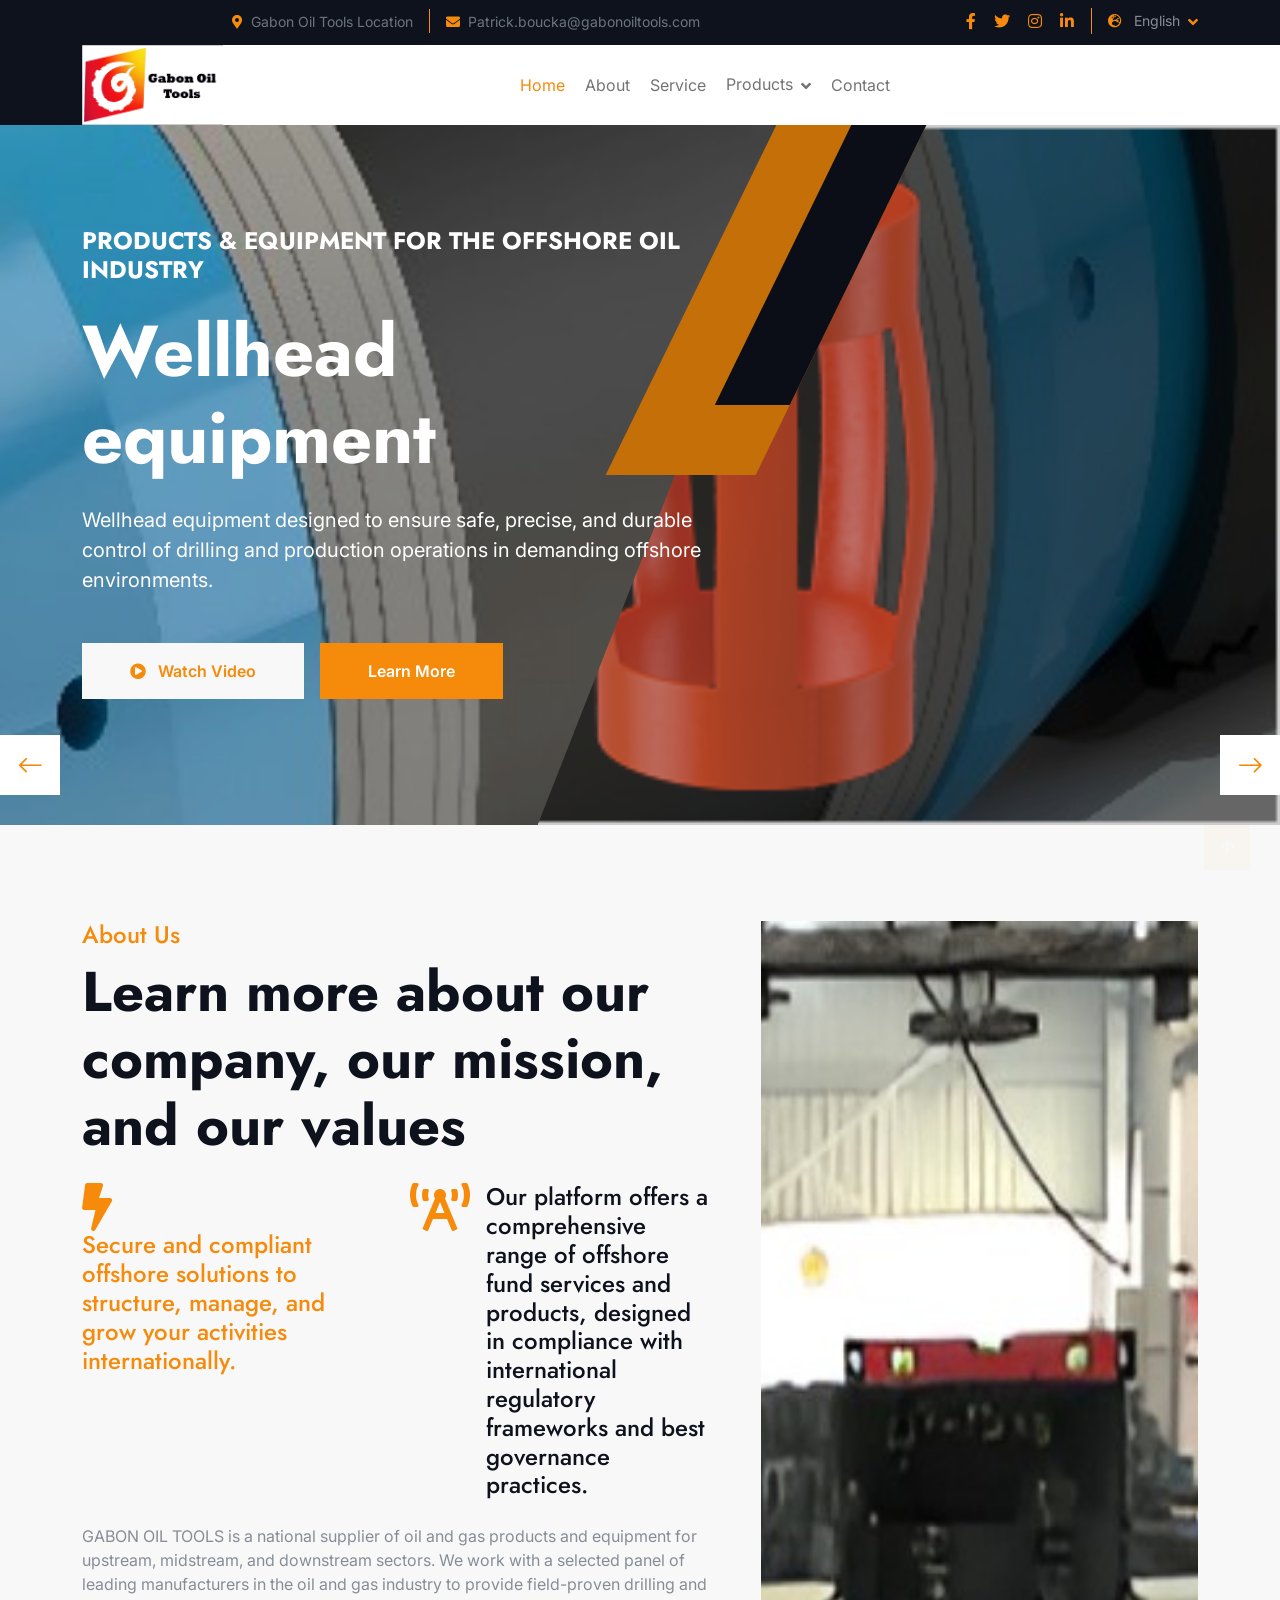
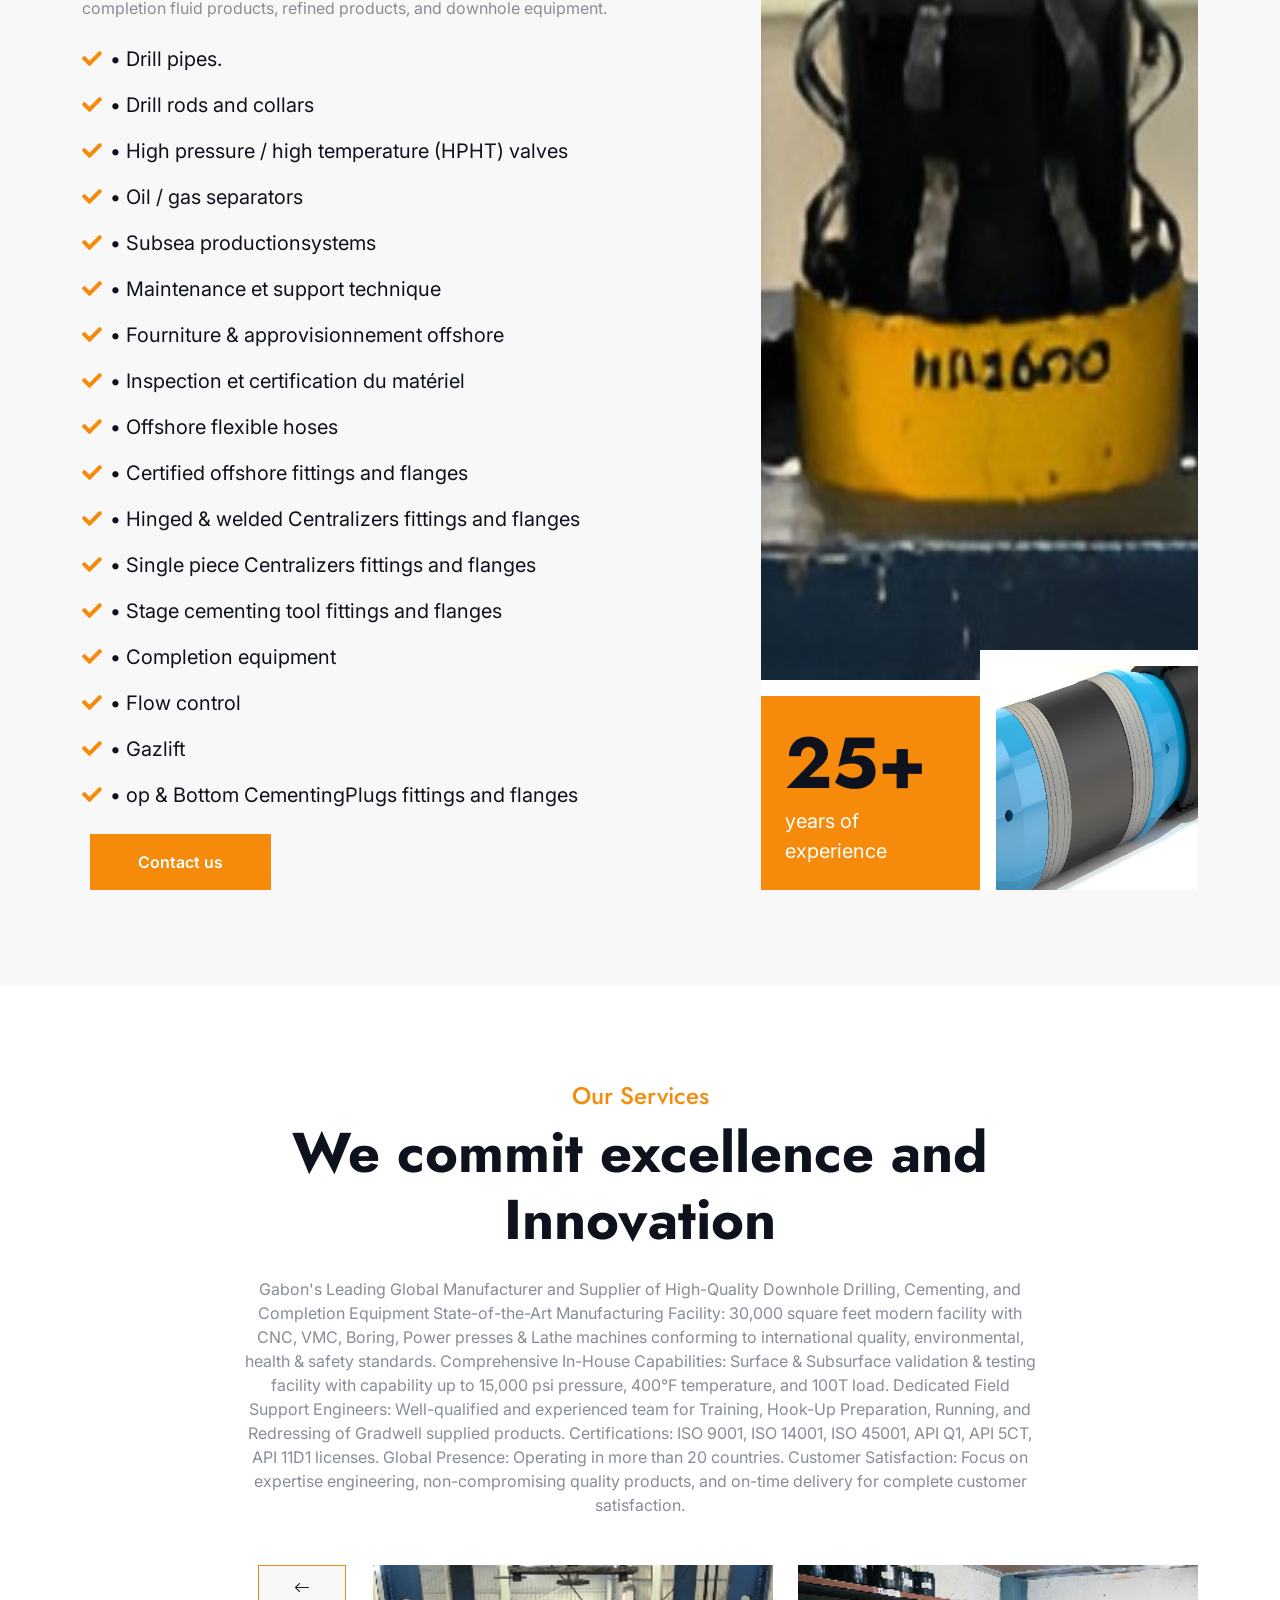
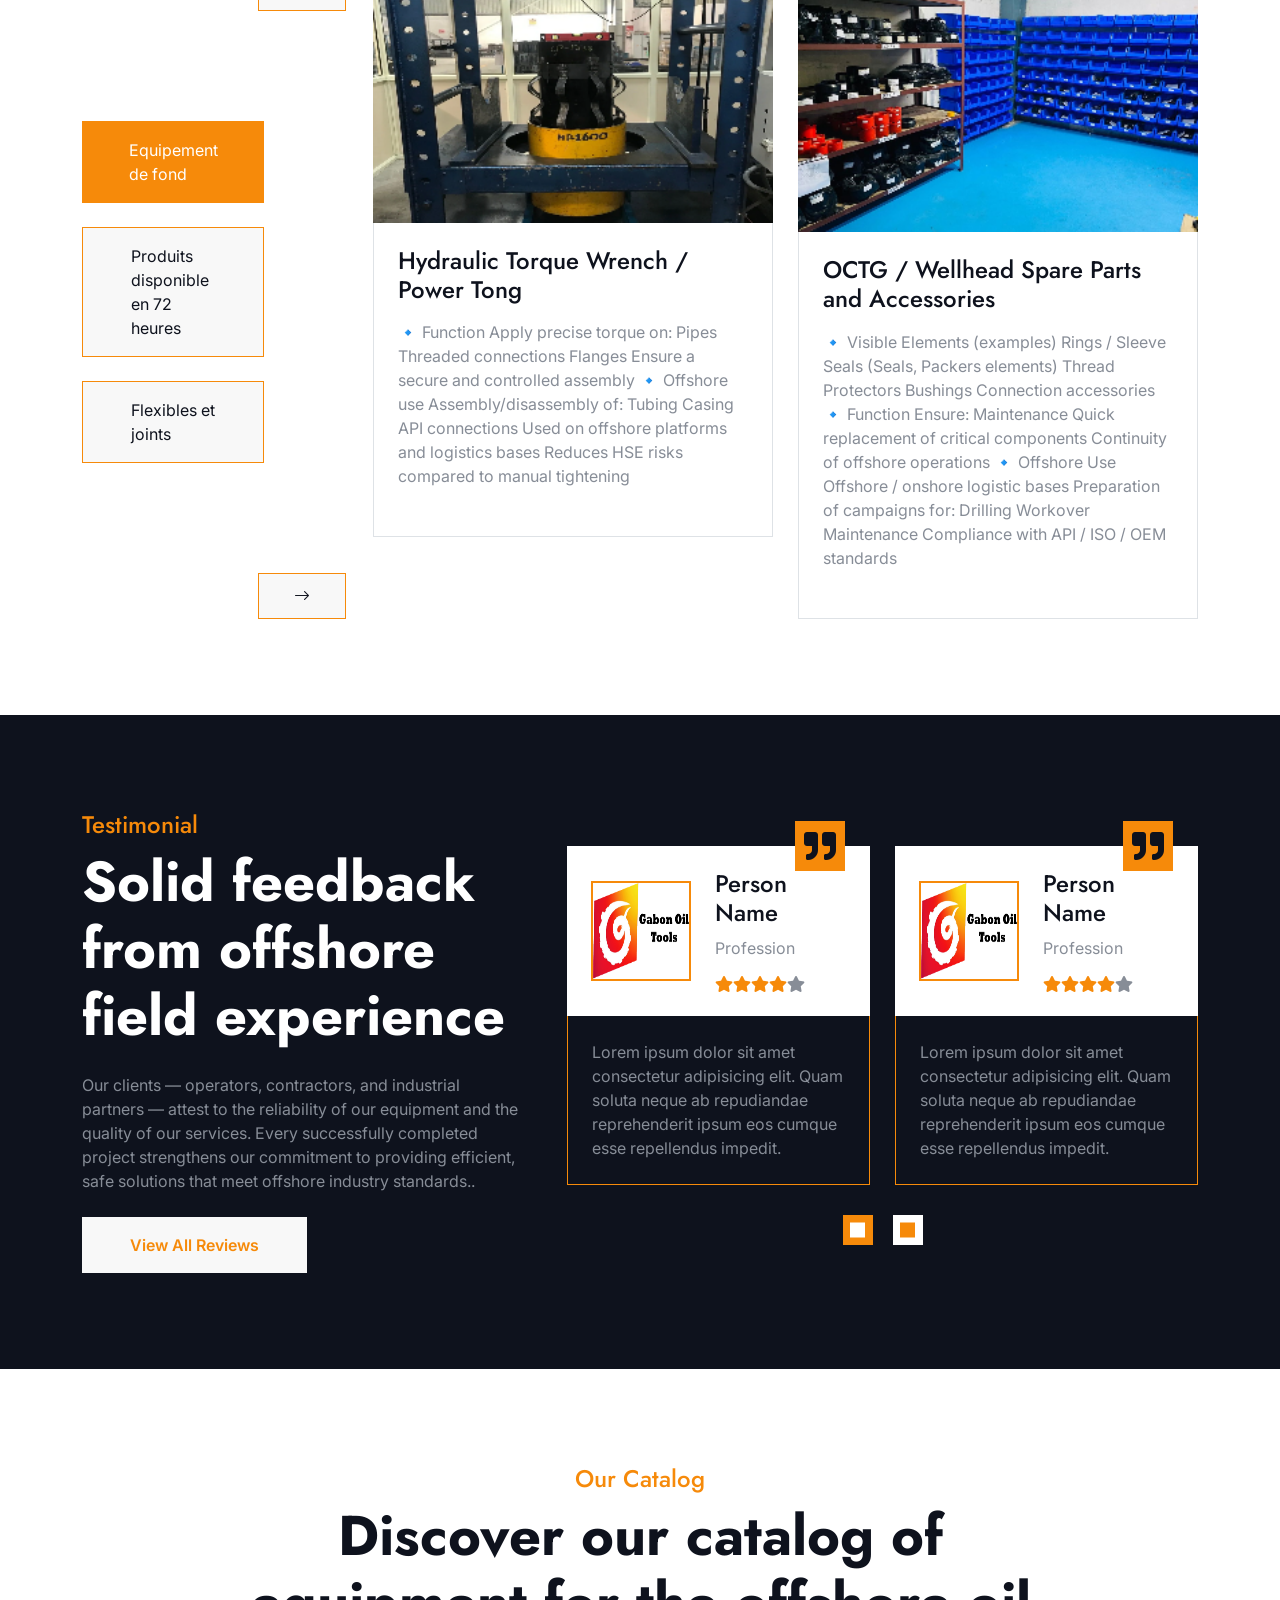
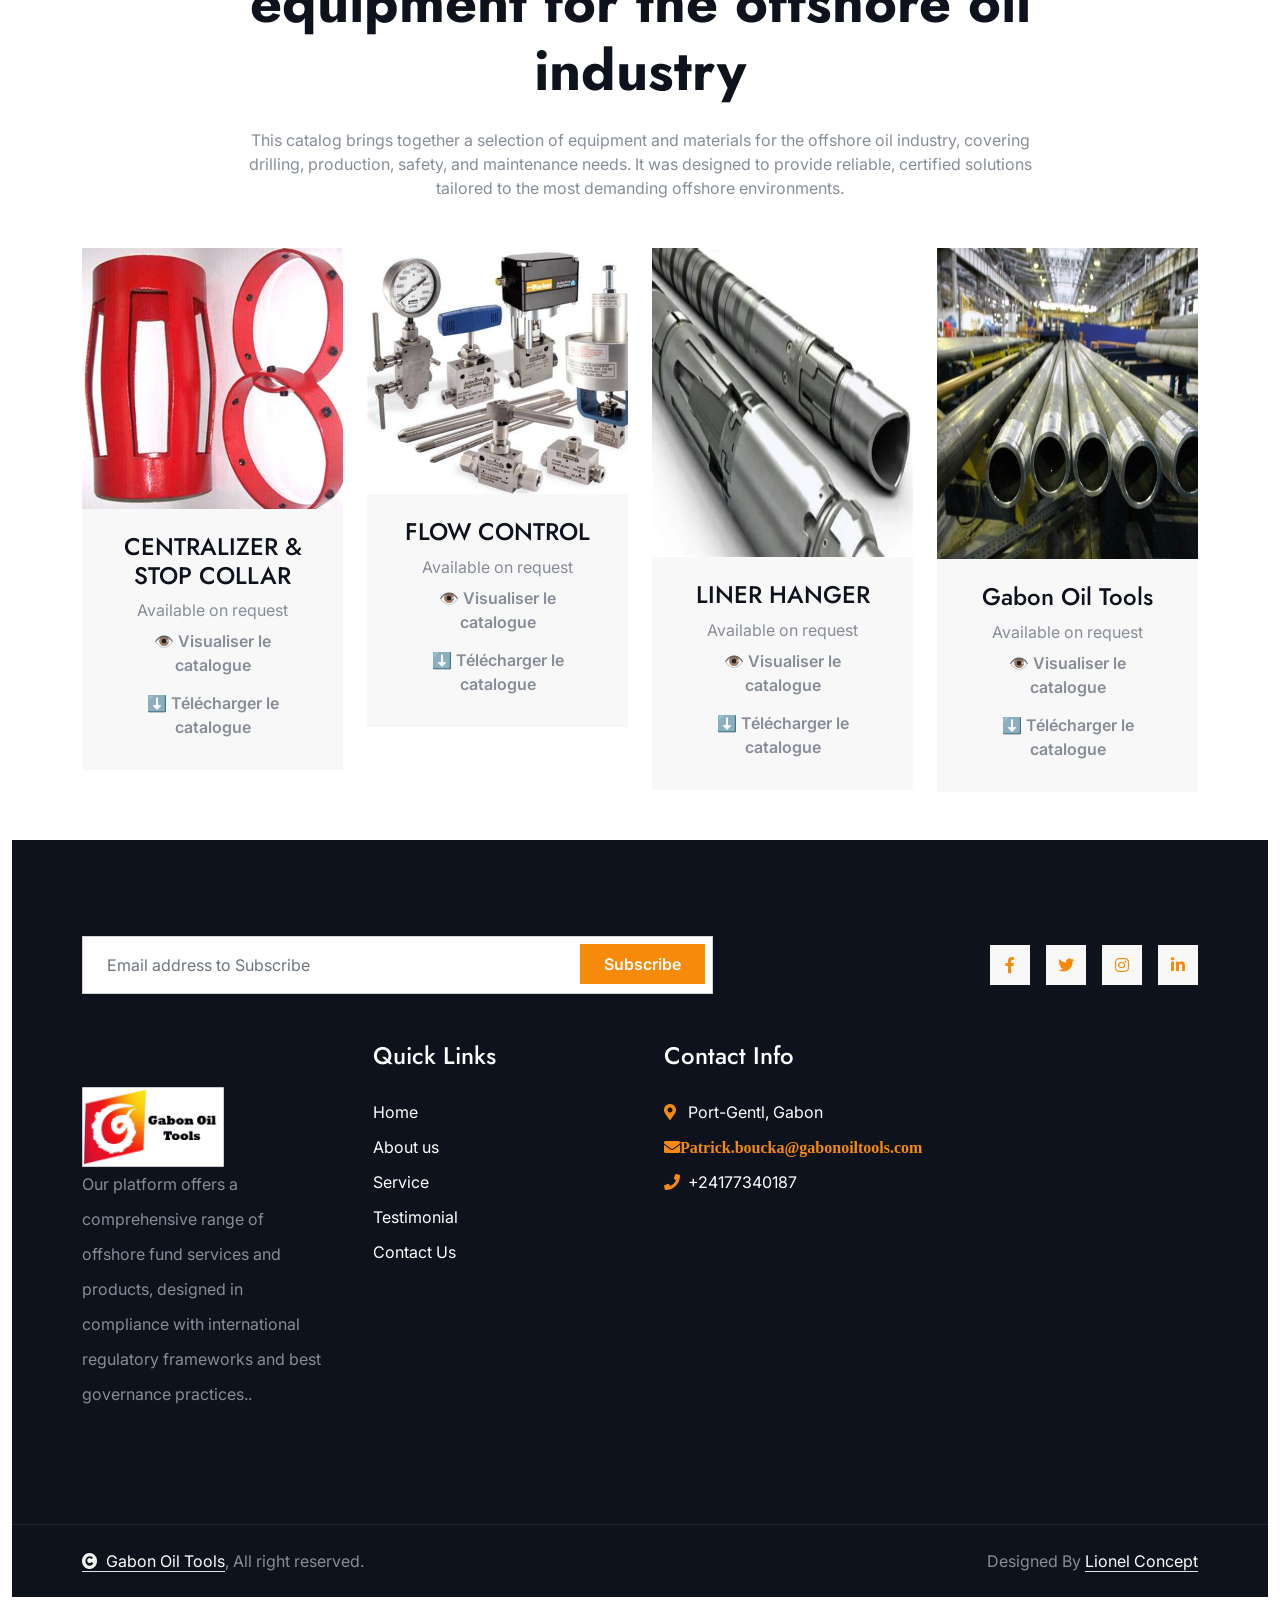
==== commit 1b875685: "ajout des lignes de produits" ====
--- a/index.html
+++ b/index.html
@@ -80,8 +80,6 @@
                 <div class="nav-bar px-0 py-lg-0" style="height: 80px;">
                     <nav class="navbar navbar-expand-lg navbar-light d-flex justify-content-lg-end">
                         <a href="#" class="navbar-brand-2">
-                            <h1 class="text-primary mb-0"><i class="fas fa-bolt"></i>Gabon Oil Tools</h1>
-                            <!-- <img src="img/logo.png" alt="Logo"> -->
                         </a>
                         <button class="navbar-toggler" type="button" data-bs-toggle="collapse"
                             data-bs-target="#navbarCollapse">
@@ -227,16 +225,17 @@
                             <p class="fs-5"><span class="fa fa-check text-primary me-2"></span>• Certified offshore
                                 fittings and flanges</p>
                             <p class="fs-5"><span class="fa fa-check text-primary me-2"></span>• Hinged & welded
-                                Centralizers
-                                fittings and flanges</p>
+                                Centralizers fittings and flanges</p>
                             <p class="fs-5"><span class="fa fa-check text-primary me-2"></span>• Single piece
-                                Centralizers
-                                fittings and flanges</p>
+                                Centralizers fittings and flanges</p>
                             <p class="fs-5"><span class="fa fa-check text-primary me-2"></span>• Stage cementing tool
                                 fittings and flanges</p>
-                            <p class="fs-5"><span class="fa fa-check text-primary me-2"></span>• op & Bottom Cementing
-                                Plugs
-                                fittings and flanges</p>
+                            <p class="fs-5"><span class="fa fa-check text-primary me-2"></span>• Completion equipment
+                            </p>
+                            <p class="fs-5"><span class="fa fa-check text-primary me-2"></span>• Flow control</p>
+                            <p class="fs-5"><span class="fa fa-check text-primary me-2"></span>• Gazlift</p>
+                            <p class="fs-5"><span class="fa fa-check text-primary me-2"></span>• op & Bottom
+                                CementingPlugs fittings and flanges</p>
                         </div>
                         <a class="btn btn-primary py-3 px-4 px-md-5 ms-2" href="#">Contact us</a>
                     </div>
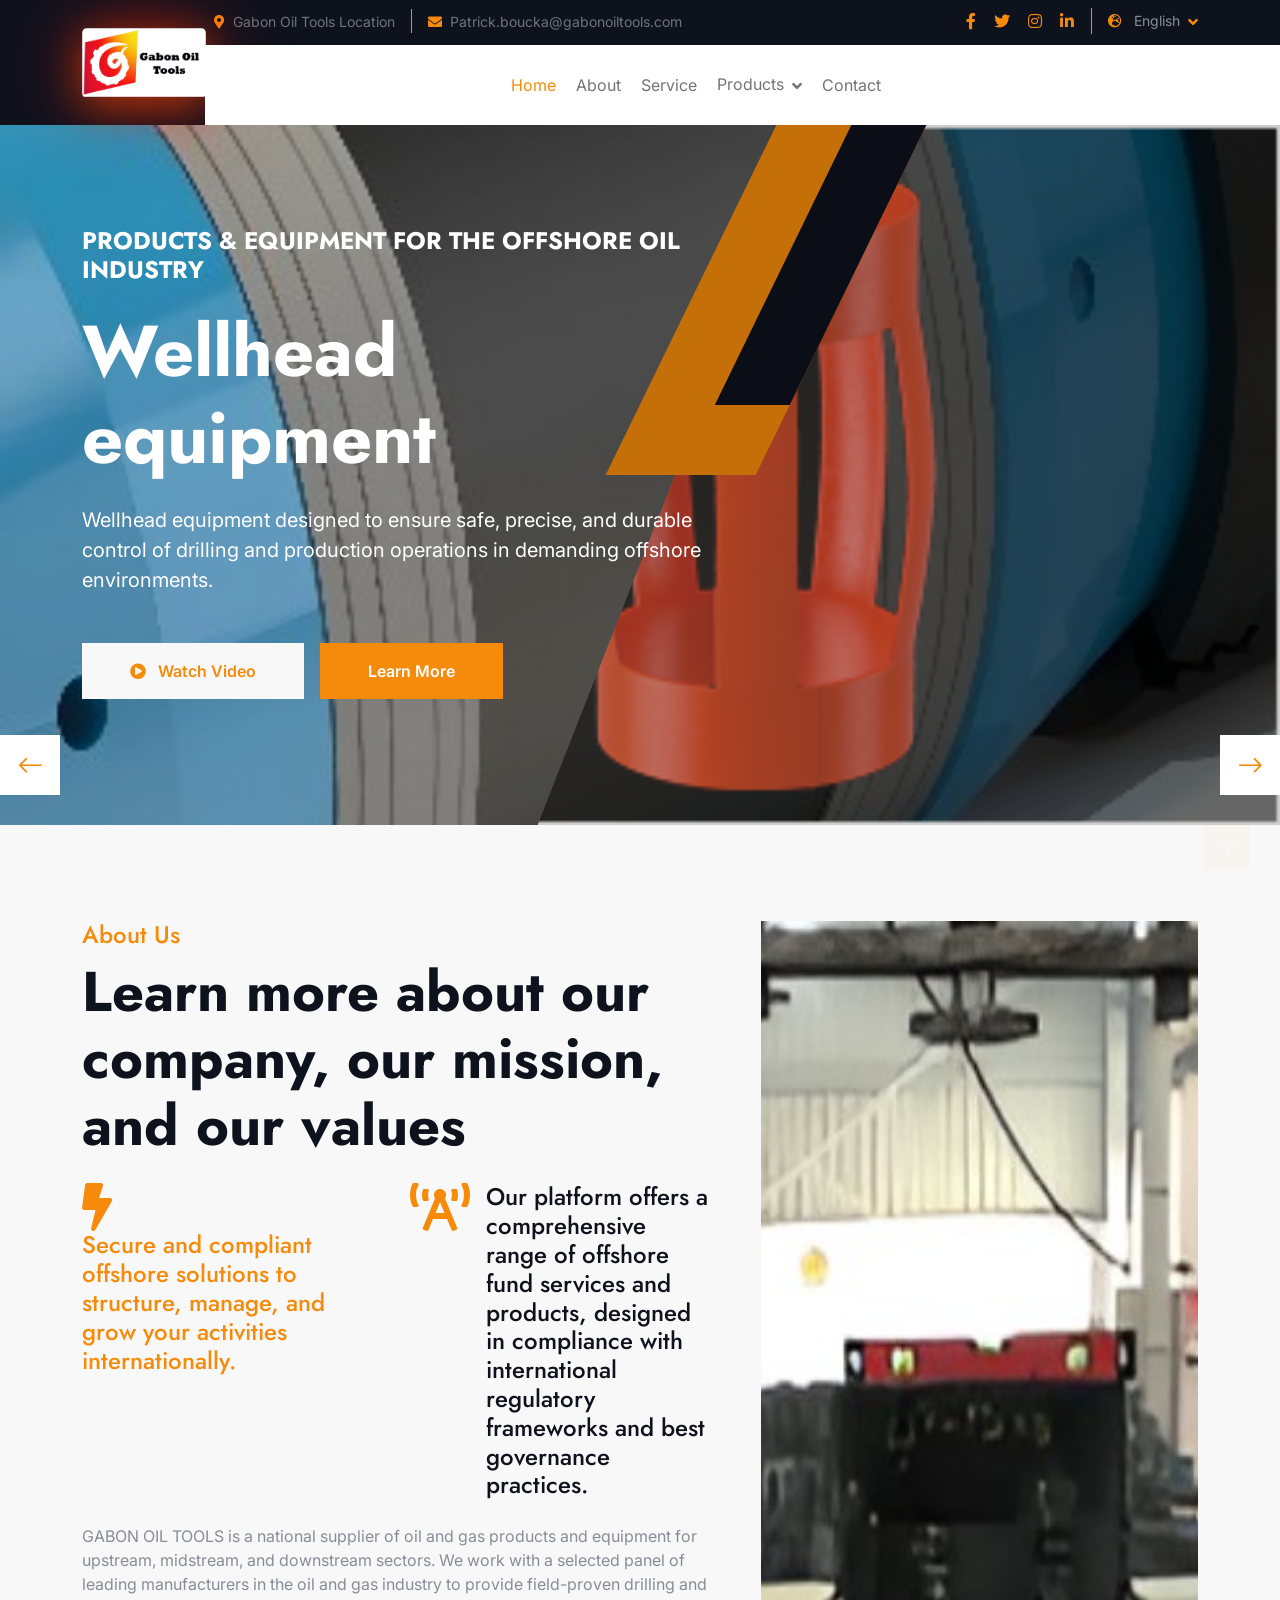
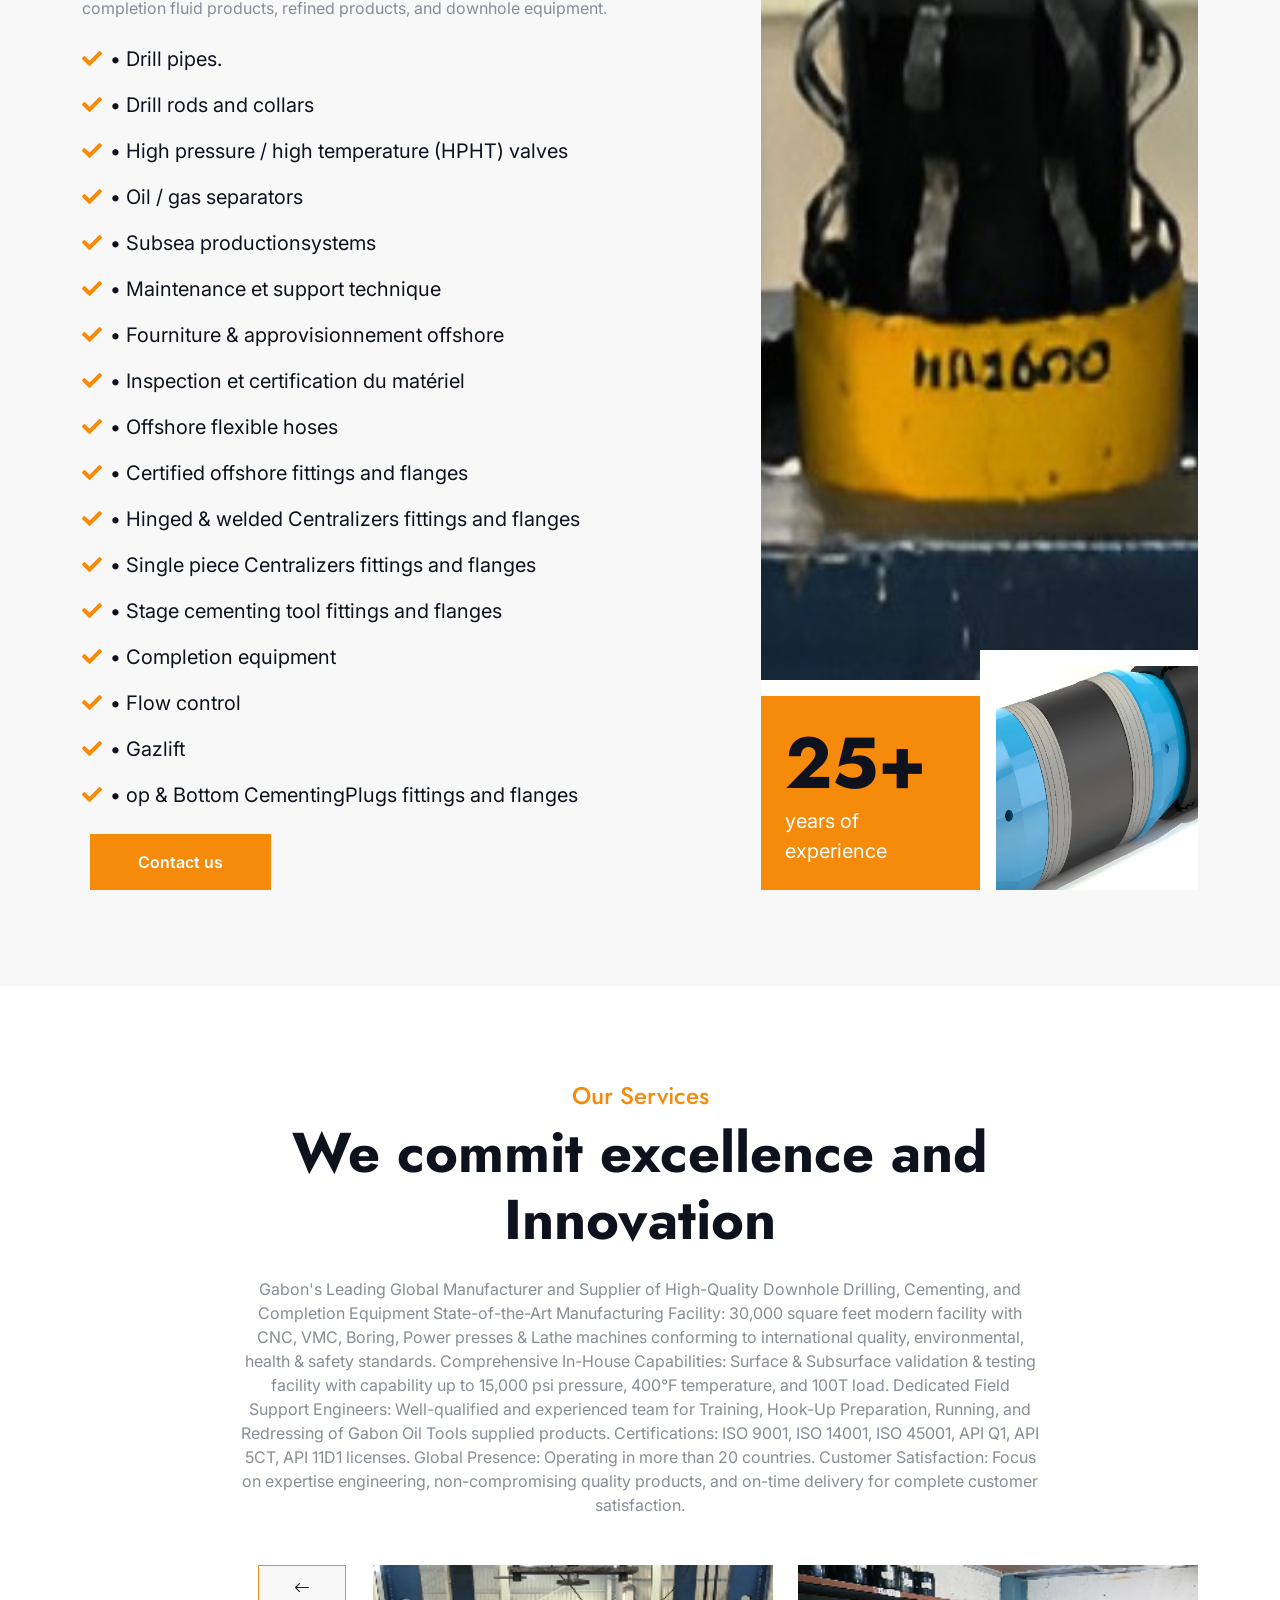
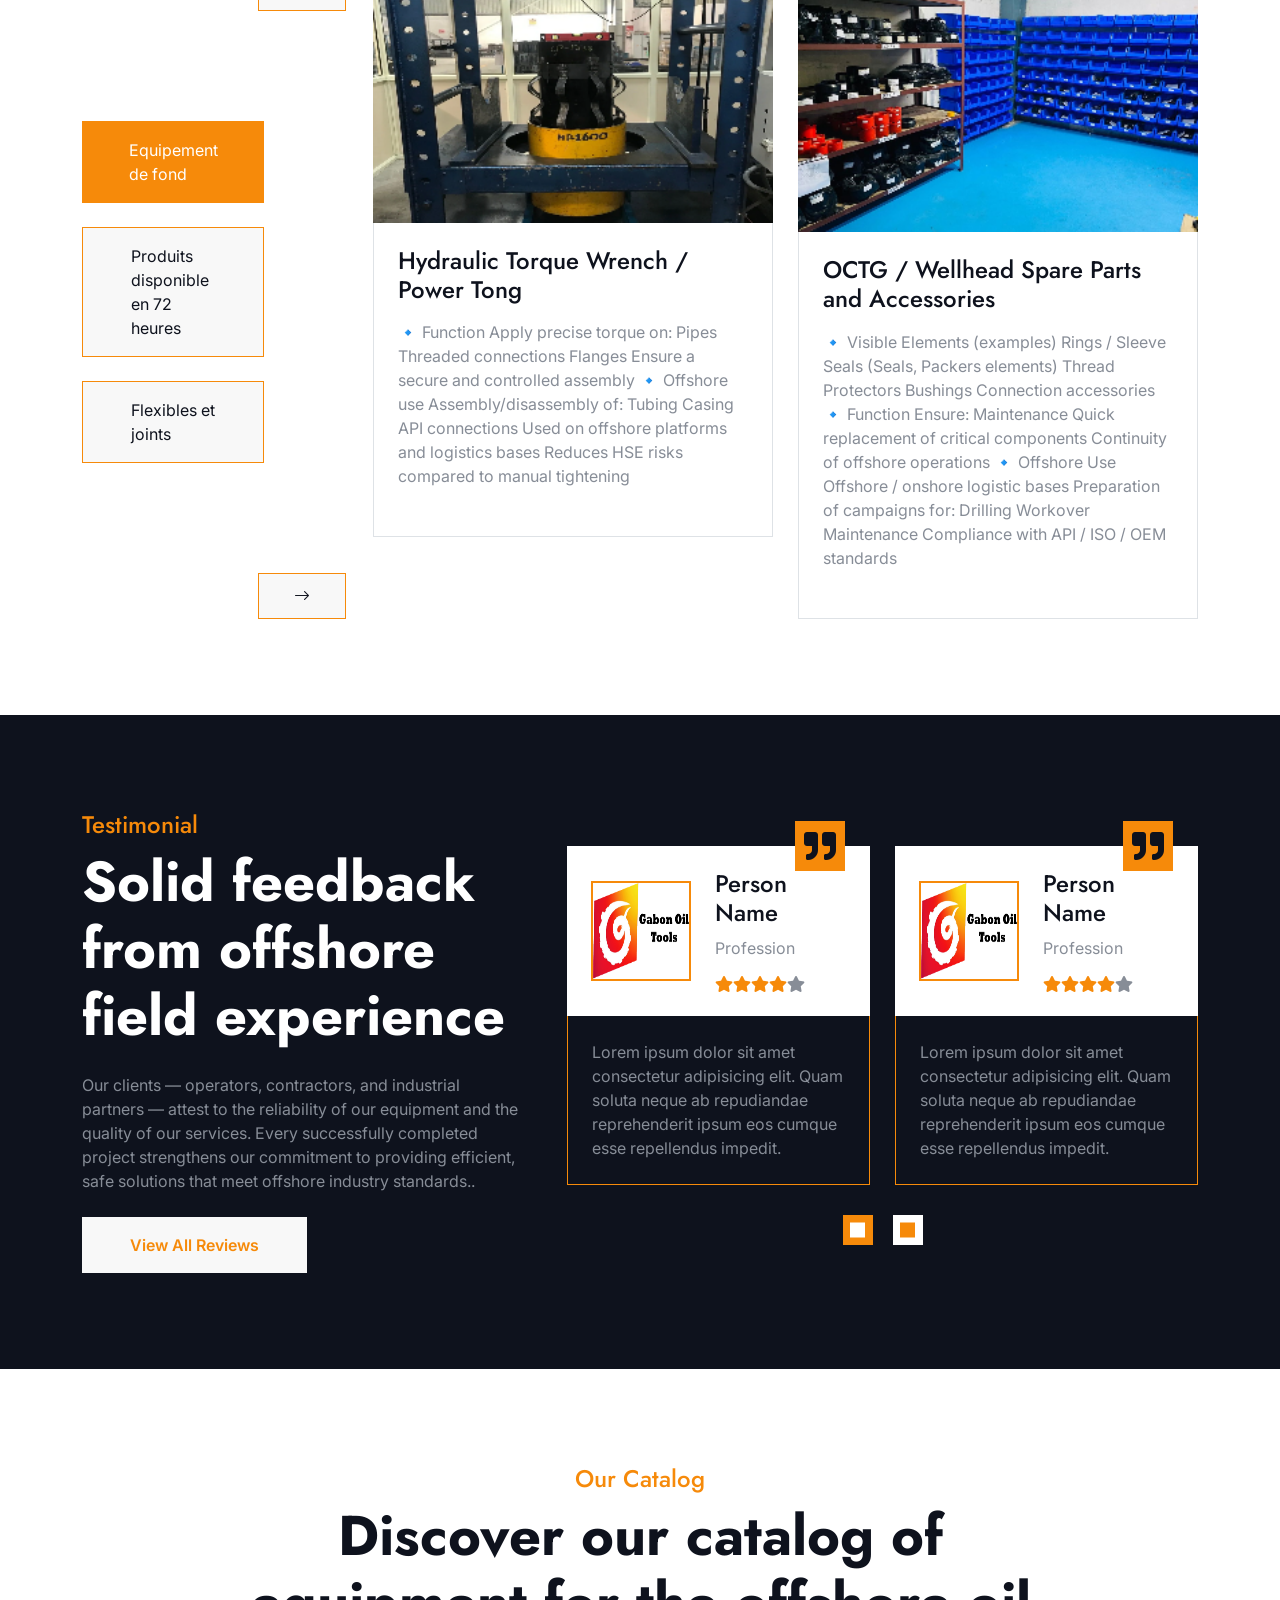
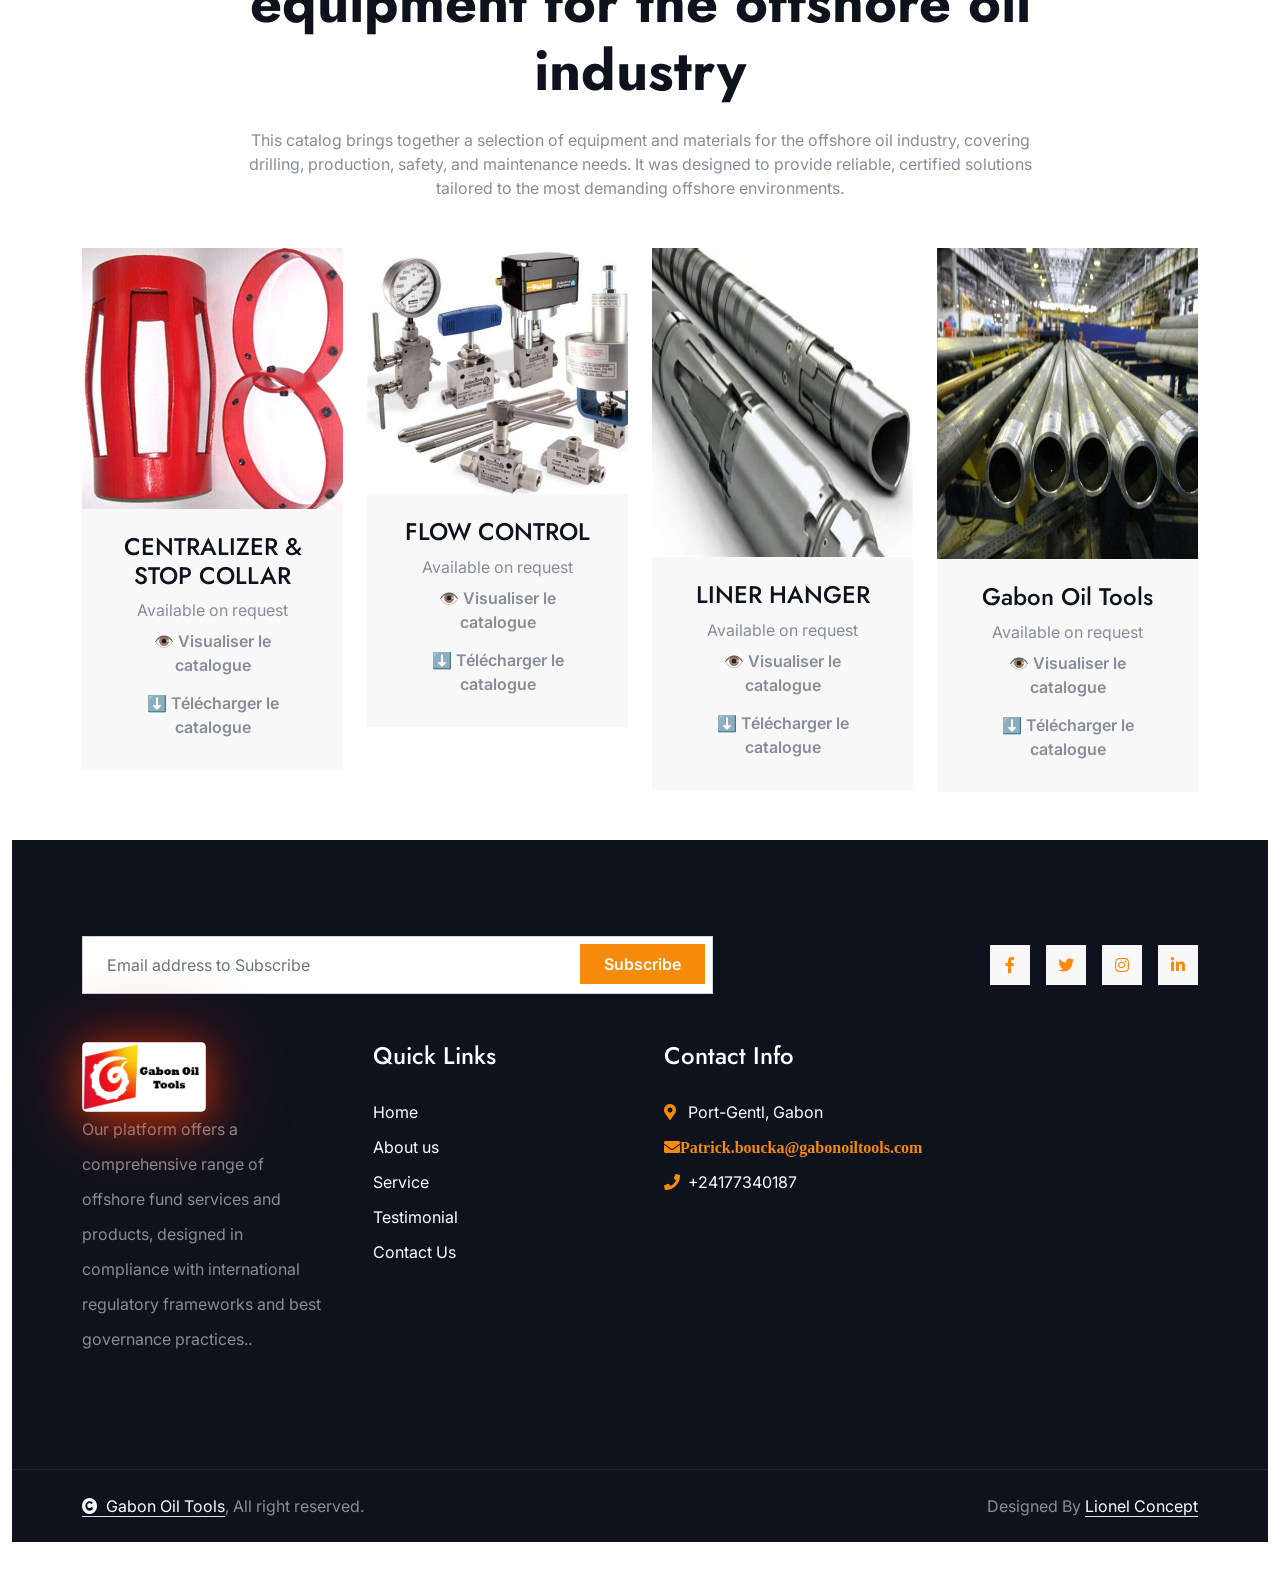
==== commit c1712143: "Update product references in index.html" ====
--- a/index.html
+++ b/index.html
@@ -279,7 +279,7 @@
                     Comprehensive In-House Capabilities: Surface & Subsurface validation & testing facility with
                     capability up to 15,000 psi pressure, 400°F temperature, and 100T load.
                     Dedicated Field Support Engineers: Well-qualified and experienced team for Training, Hook-Up
-                    Preparation, Running, and Redressing of Gradwell supplied products.
+                    Preparation, Running, and Redressing of Gabon Oil Tools supplied products.
                     Certifications: ISO 9001, ISO 14001, ISO 45001, API Q1, API 5CT, API 11D1 licenses.
                     Global Presence: Operating in more than 20 countries.
                     Customer Satisfaction: Focus on expertise engineering, non-compromising quality products, and
@@ -838,4 +838,4 @@
         <script src="js/main.js"></script>
 </body>
 
-</html>+</html>
--- a/css/style.css
+++ b/css/style.css
@@ -148,10 +148,14 @@
 }
 
 .site-logo {
-    height: 80px;
+    height: 70px;
     width: auto;
+    border-radius: 5px;
     object-fit: contain;
-    margin-top: 45px;
+    filter: drop-shadow(0 8px 20px rgba(255, 80, 0, 0.6))
+          drop-shadow(0 0 40px rgba(255, 0, 0, 0.4));
+    margin-right: 20px;
+
 }
 
 .header-top h1 {
@@ -159,7 +163,7 @@
 }
 
 .header-top .navbar-brand {
-    margin-right: 80px;
+    margin-right: 90px;
 
 }
 
@@ -867,4 +871,4 @@
     background: var(--bs-dark);
 }
 
-/*** copyright end ***/+/*** copyright end ***/
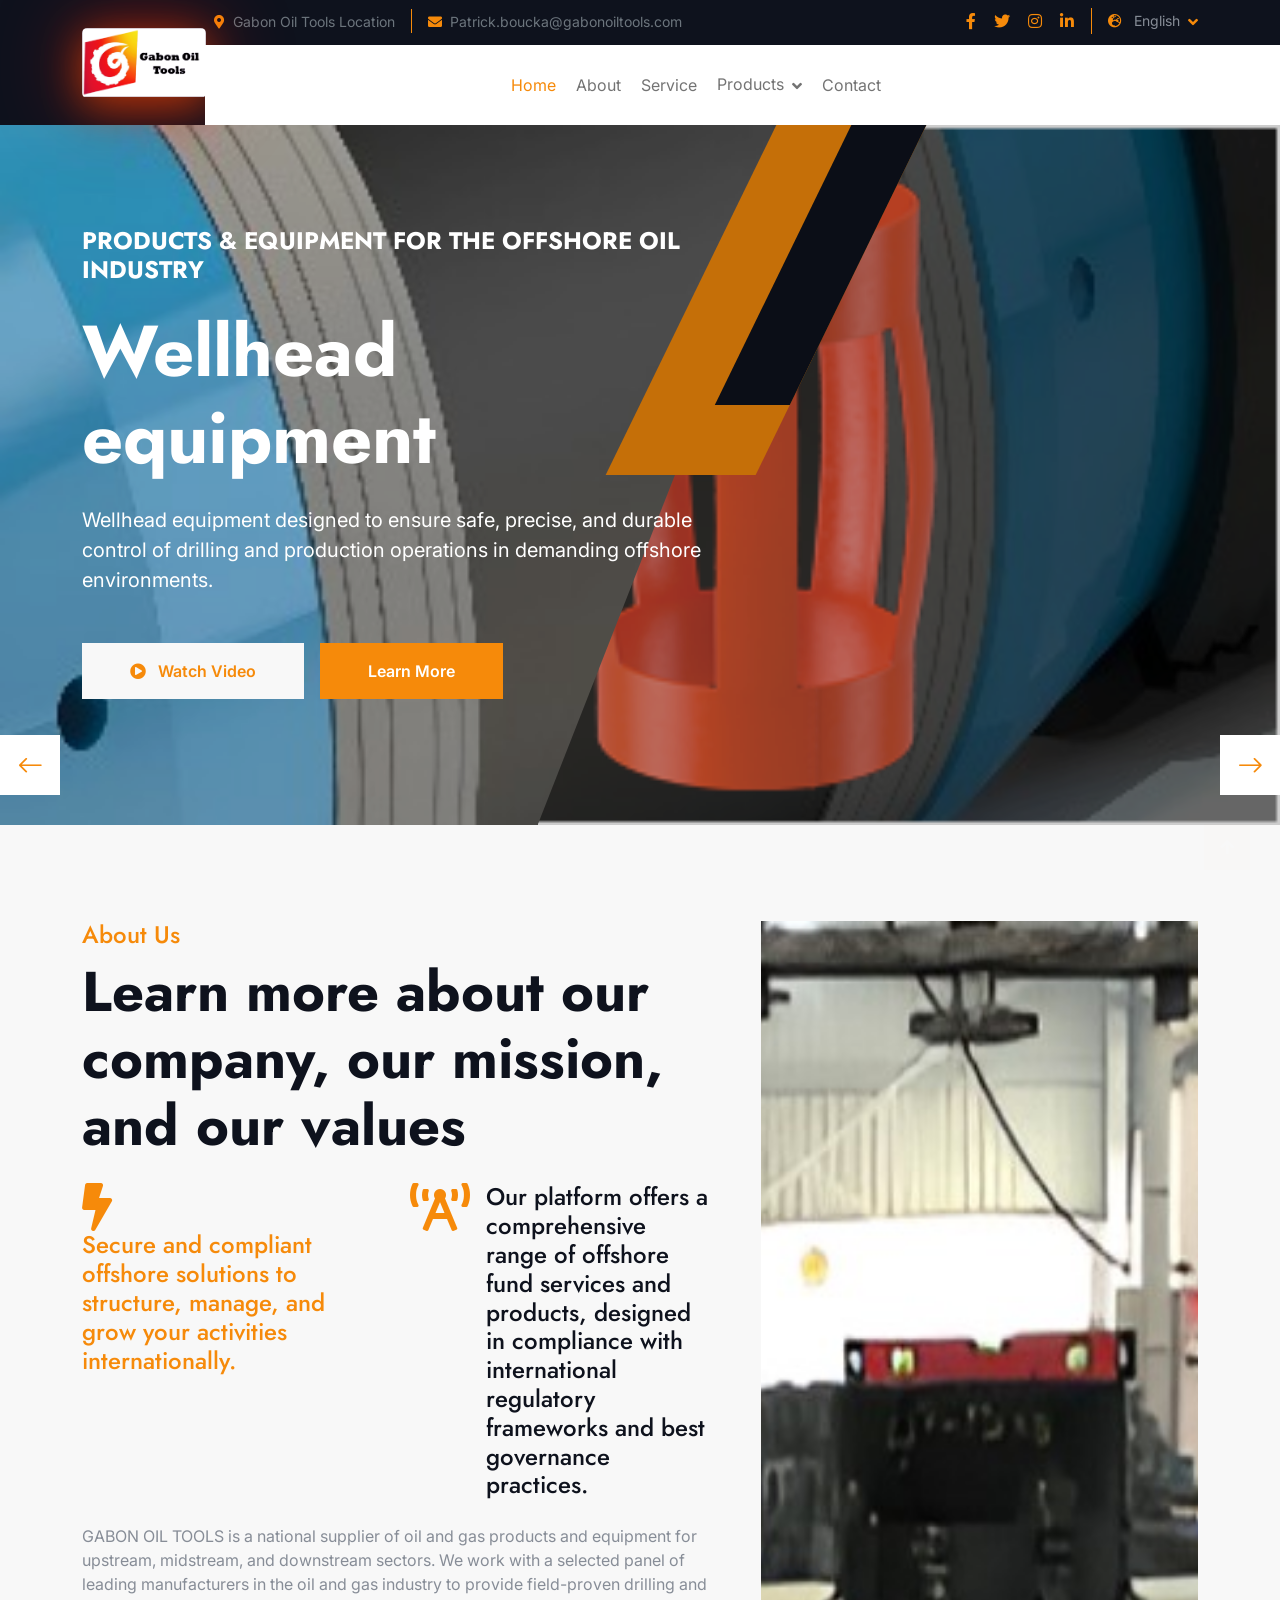
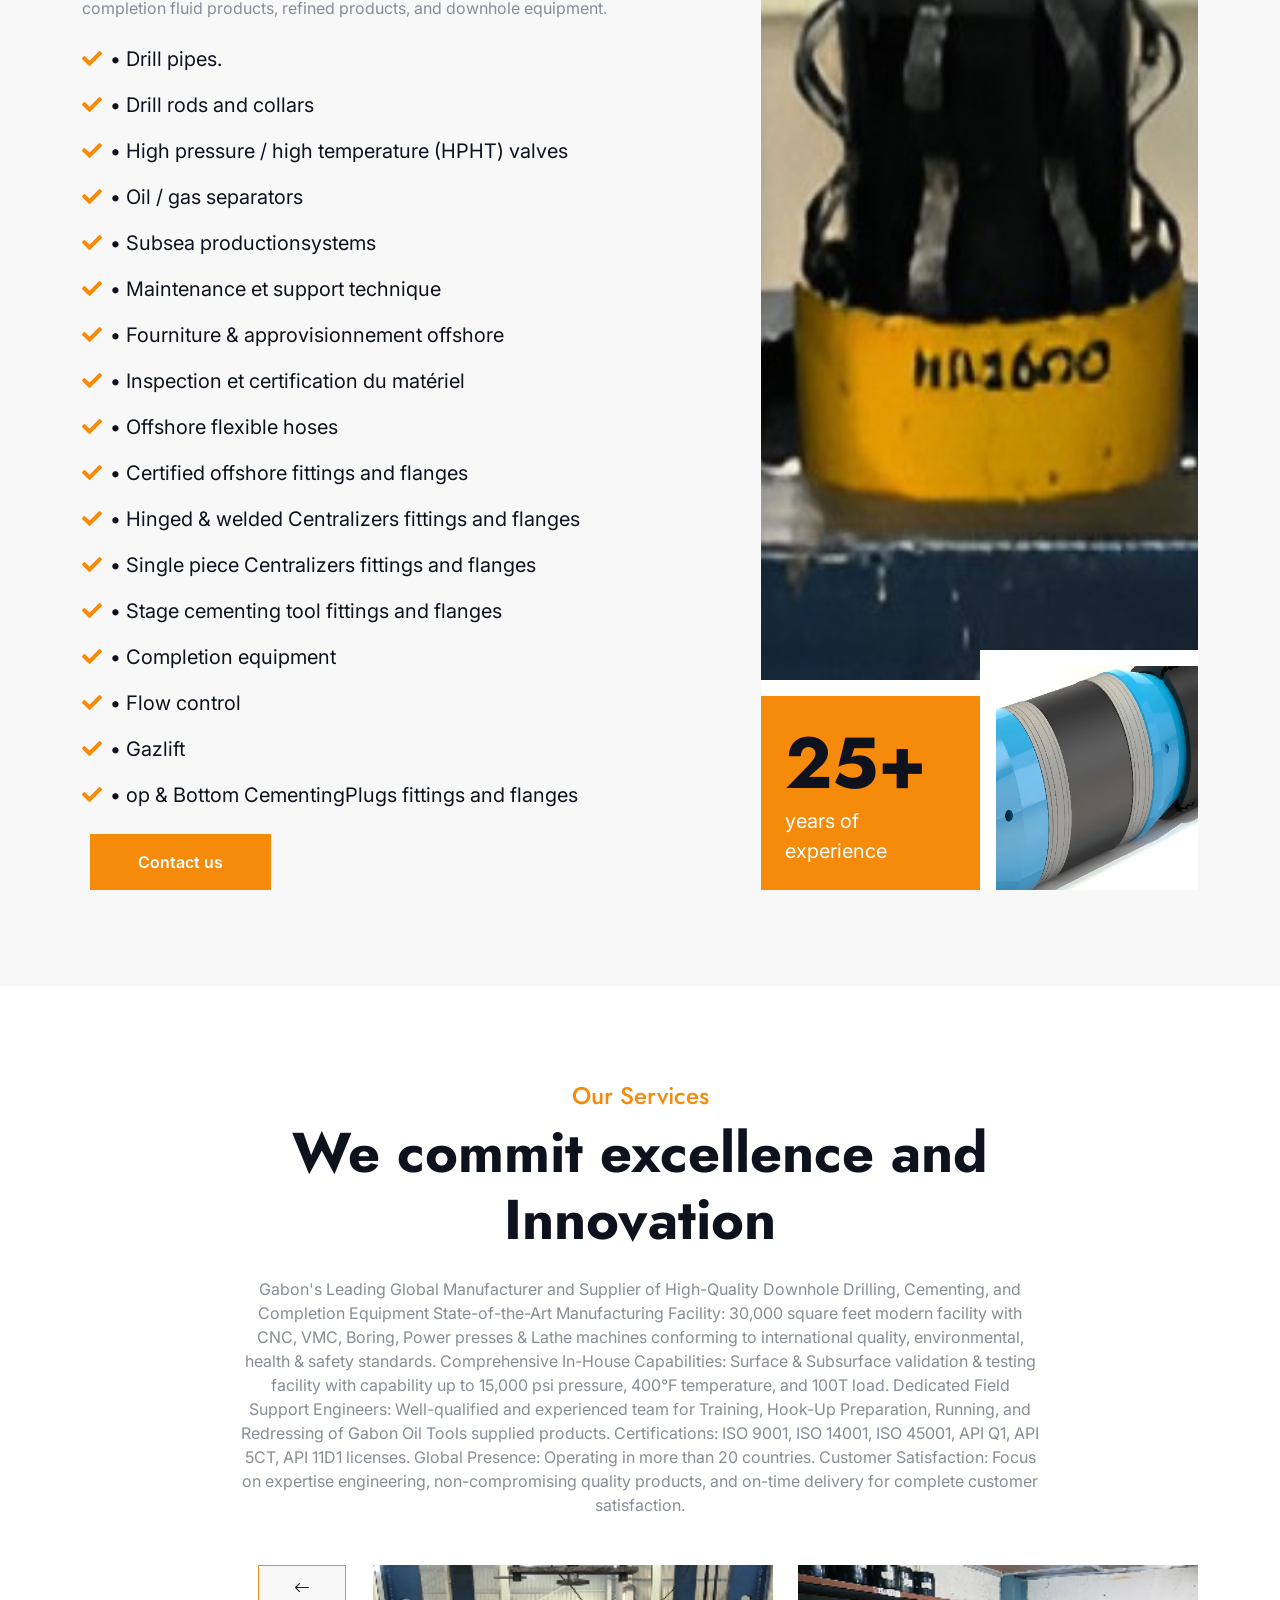
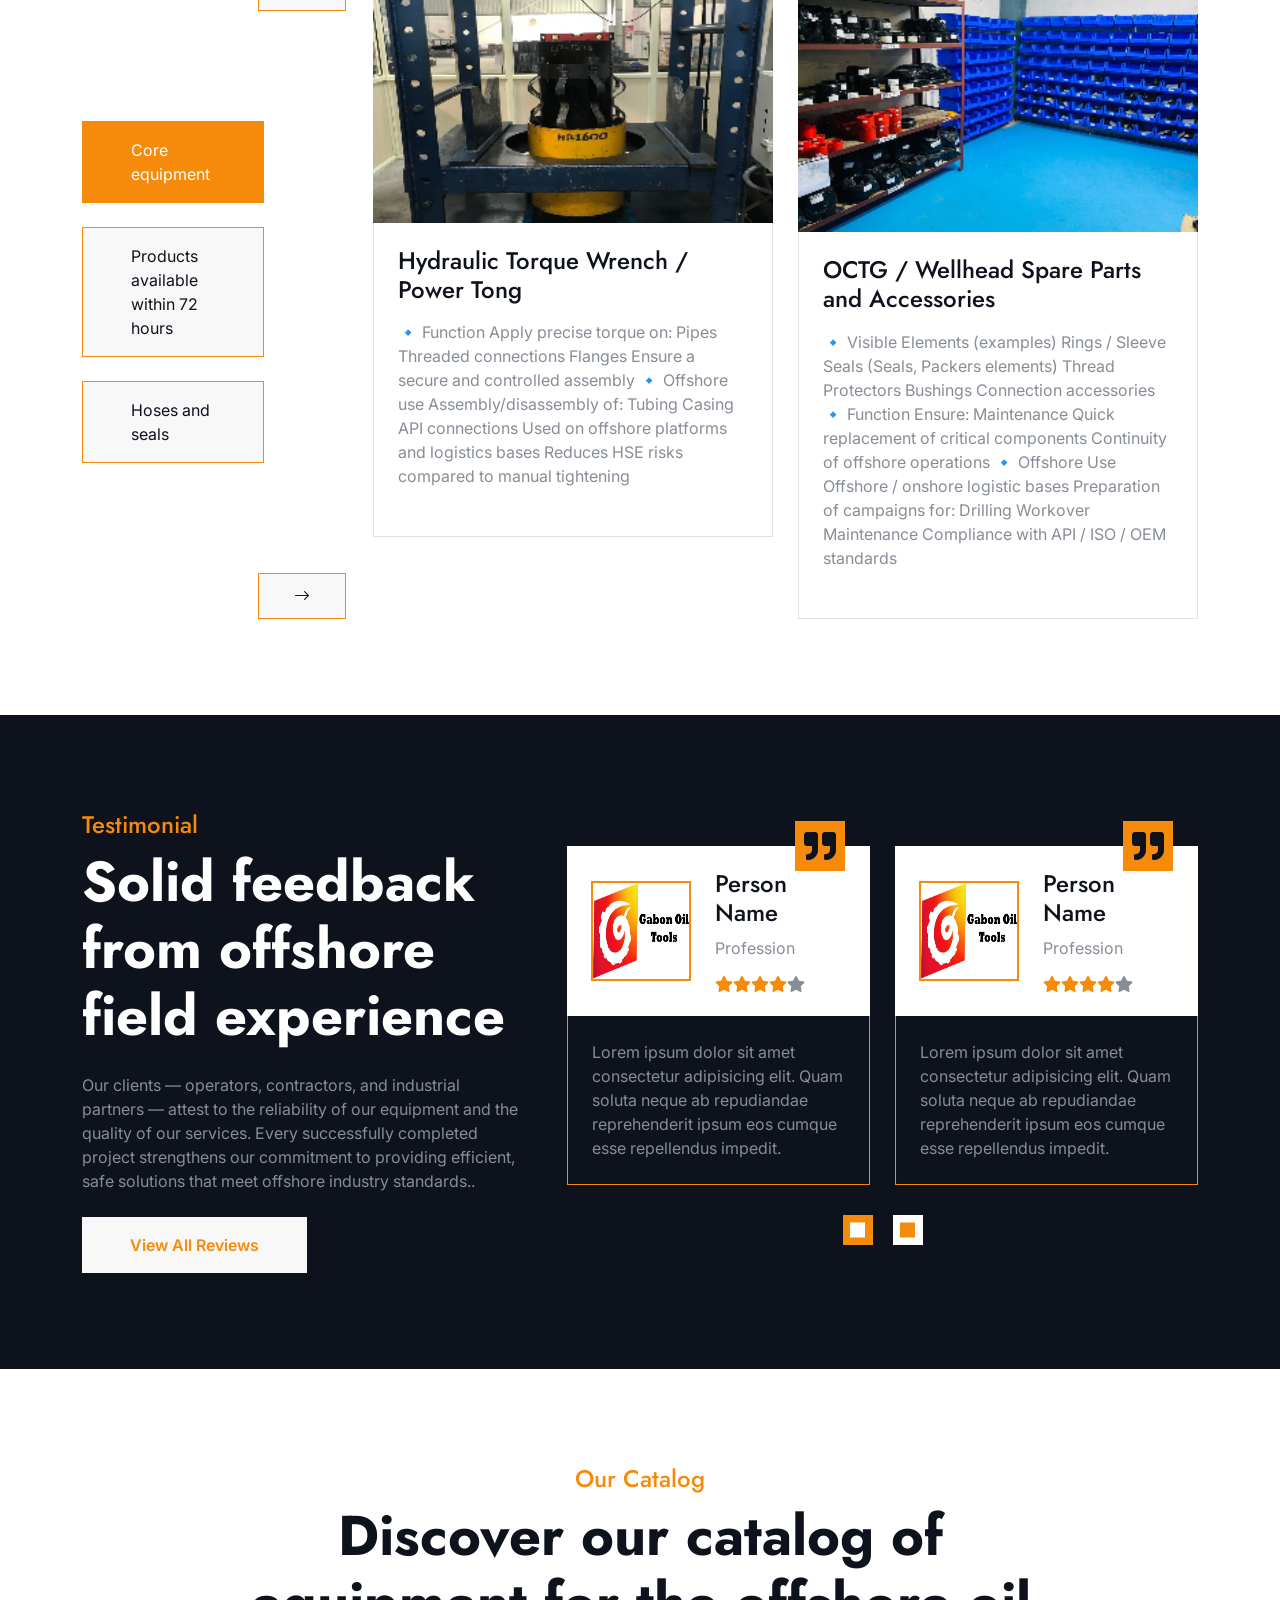
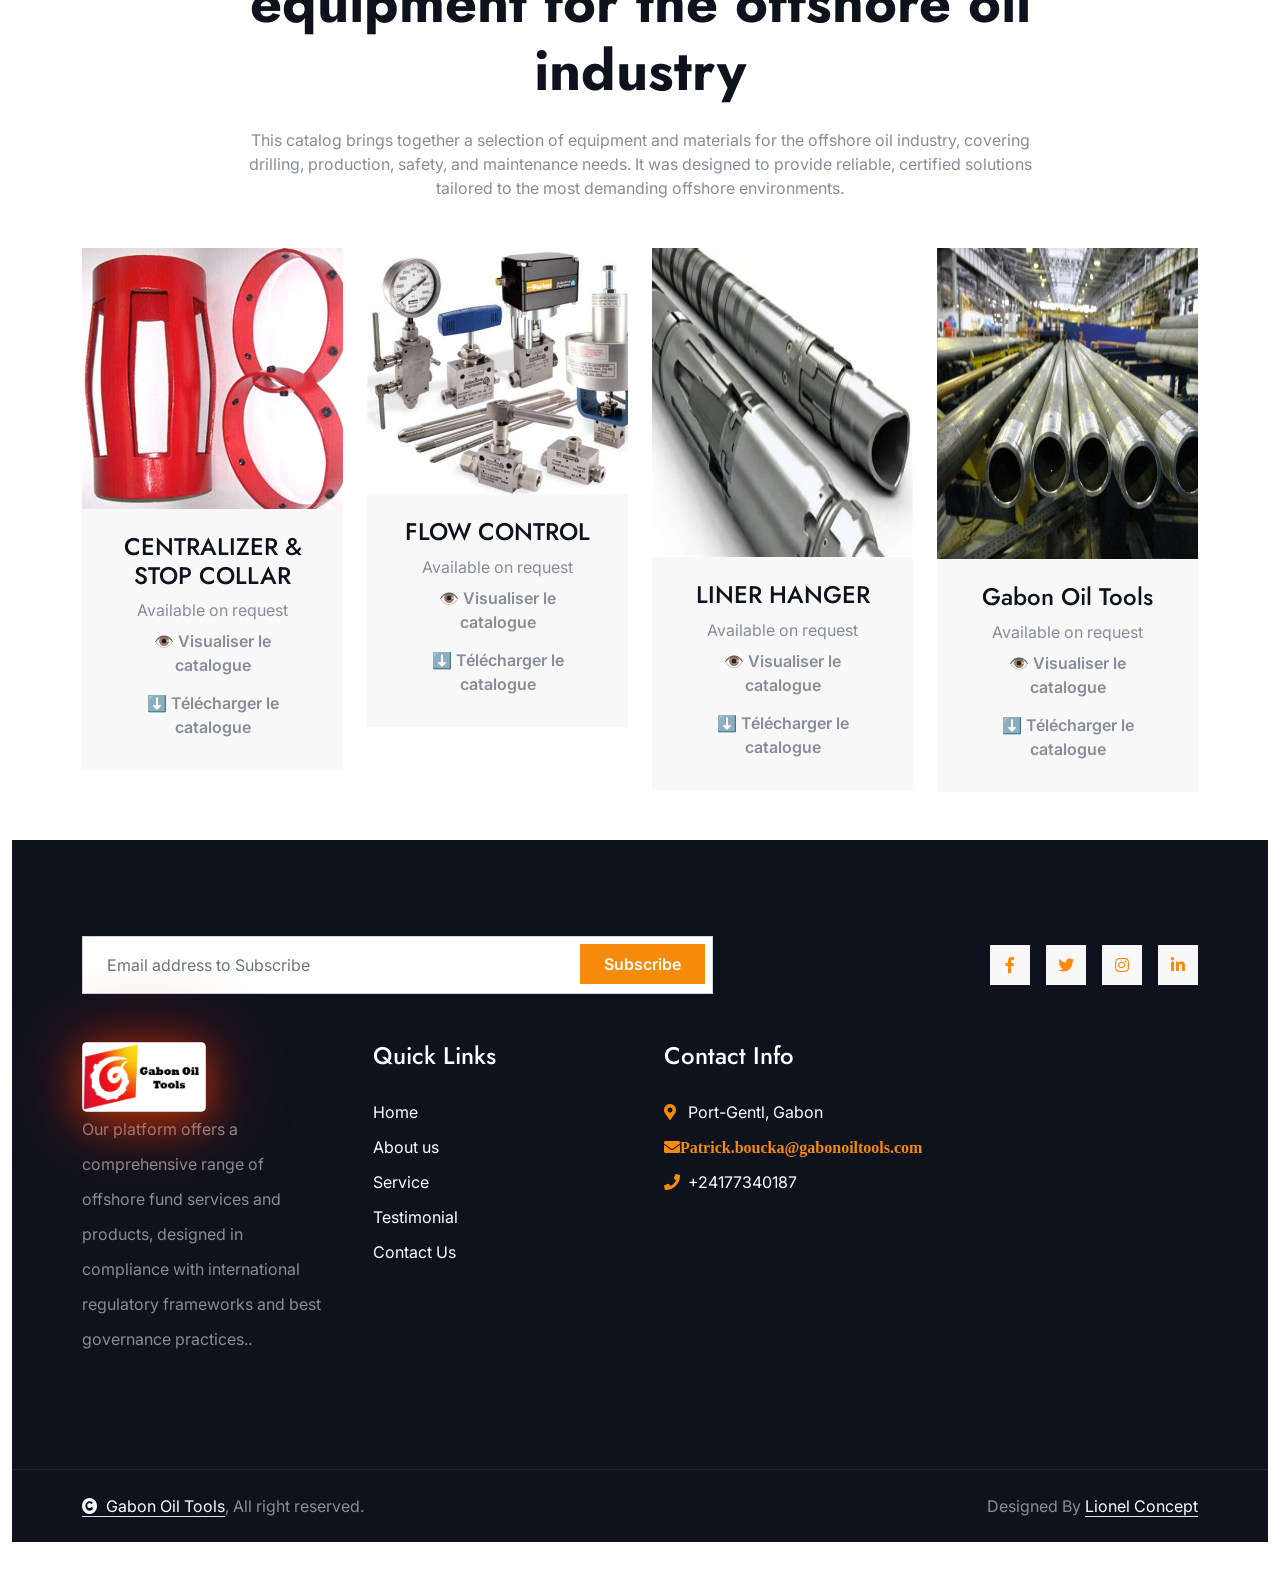
==== commit 42e90805: "correction des textes sur le html" ====
--- a/index.html
+++ b/index.html
@@ -292,17 +292,17 @@
                     <ul class="nav">
                         <li class="nav-item me-lg-0 mb-4">
                             <a class="py-3 px-5 active" data-bs-toggle="pill" href="#ServiceTab-1">
-                                <span>Equipement de fond</span>
+                                <span>Core equipment</span>
                             </a>
                         </li>
                         <li class="nav-item me-lg-0 mb-4">
                             <a class="py-3 px-5" data-bs-toggle="pill" href="#ServiceTab-2">
-                                <span>Produits disponible en 72 heures</span>
+                                <span>Products available within 72 hours</span>
                             </a>
                         </li>
                         <li class="nav-item me-lg-0 mb-4 mb-lg-0">
                             <a class="py-3 px-5" data-bs-toggle="pill" href="#ServiceTab-3">
-                                <span>Flexibles et joints</span>
+                                <span>Hoses and seals</span>
                             </a>
                         </li>
                     </ul>
